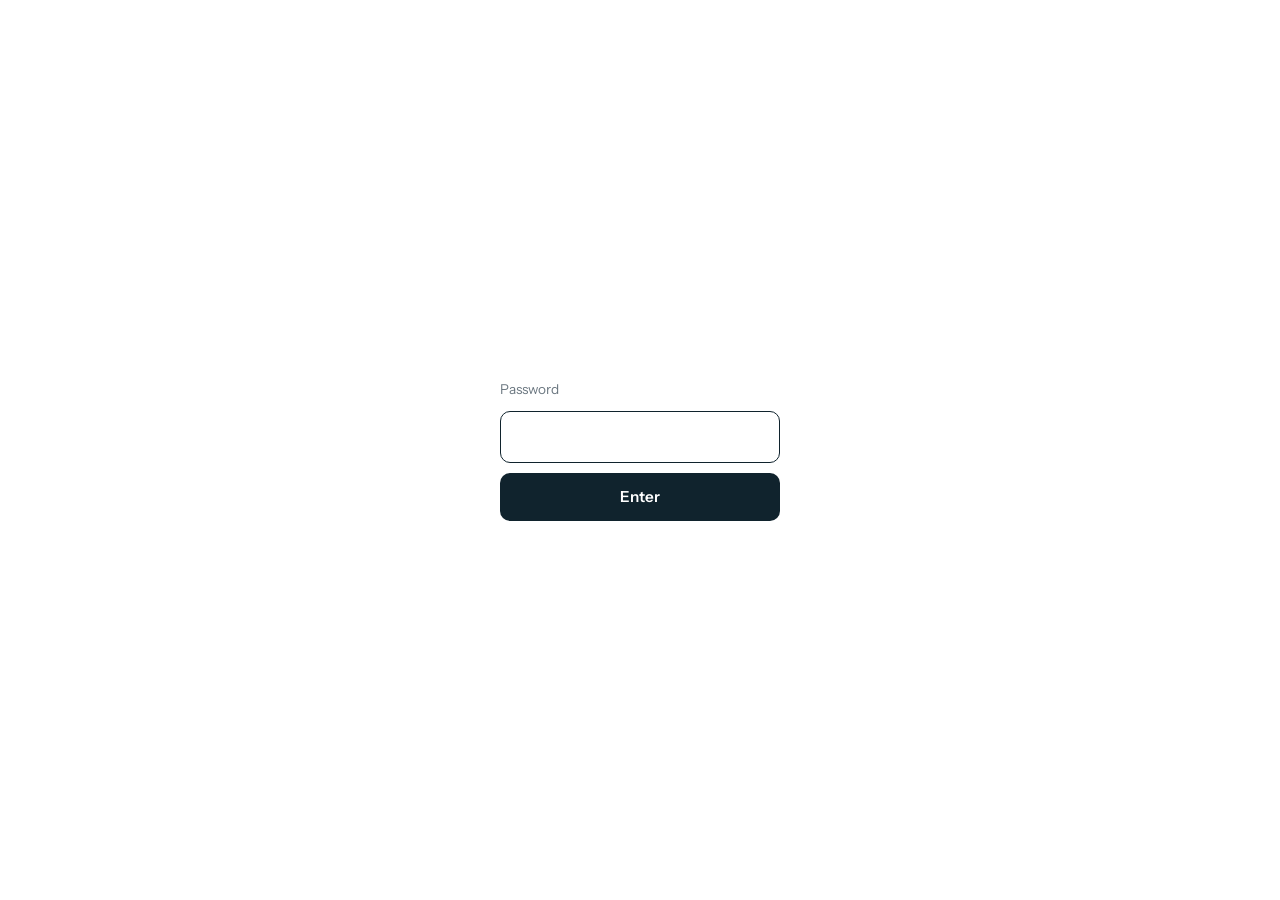
==== index.html @ 8c309ed8 "Fill in FAQs: RSVP deadline, hotel code, shuttle, kids, gifts Adds copyable Inselhotel booking code " ====
<!DOCTYPE html>
<html lang="en">
<head>
  <meta charset="UTF-8">
  <meta name="viewport" content="width=device-width, initial-scale=1.0, viewport-fit=cover">
  <title>Gwyneth &amp; Daniel</title>
  <meta name="description" content="Gwyneth &amp; Daniel are getting married in Carinthia, Austria. Find the venues, schedule, FAQs and RSVP here.">
  <meta name="theme-color" content="#10232d">
  <meta name="robots" content="noindex, nofollow">
  <script>
    document.documentElement.classList.add('js');
    // Password gate: stay locked unless this browser has entered the password (add ?lock to the URL to lock again)
    (function () {
      var root = document.documentElement;
      try {
        if (location.search.indexOf('lock') !== -1) localStorage.removeItem('gd-unlocked');
        if (localStorage.getItem('gd-unlocked') !== '1') root.classList.add('locked');
      } catch (e) {
        root.classList.add('locked');
      }
    })();
  </script>
  <link rel="preconnect" href="https://fonts.googleapis.com">
  <link rel="preconnect" href="https://fonts.gstatic.com" crossorigin>
  <link href="https://fonts.googleapis.com/css2?family=Fraunces:ital,opsz,wght@0,9..144,300..600;1,9..144,300..600&family=Instrument+Sans:wght@400..600&display=swap" rel="stylesheet">
  <link rel="stylesheet" href="style.css">
</head>
<body>
  <!-- ============ PASSWORD GATE ============ -->
  <div class="gate" data-gate>
    <form class="gate-form" data-gate-form>
      <label class="gate-label" for="gate-pw">Password</label>
      <input id="gate-pw" type="password" inputmode="numeric" autocomplete="current-password" required>
      <button class="gate-btn" type="submit">Enter</button>
      <p class="gate-error" data-gate-error hidden>Wrong password</p>
    </form>
  </div>

  <a class="skip-link" href="#info">Skip to content</a>
  <div class="scroll-progress" aria-hidden="true"><span></span></div>

  <!-- ============ NAVIGATION ============ -->
  <header class="nav" data-nav>
    <div class="nav-inner">
      <a class="nav-brand" href="#top" aria-label="Back to top">G<em>&amp;</em>D</a>
      <nav class="nav-links" id="nav-links" aria-label="Main">
        <a href="#info"><span class="nav-num">01</span>Information</a>
        <a href="#schedule"><span class="nav-num">02</span>Schedule</a>
        <a href="#rsvp"><span class="nav-num">03</span>RSVP</a>
        <a href="#faqs"><span class="nav-num">04</span>FAQs</a>
        <a href="#contact"><span class="nav-num">05</span>Contact</a>
      </nav>
      <a class="nav-cta" href="#rsvp">RSVP</a>
      <button class="nav-toggle" type="button" aria-expanded="false" aria-controls="nav-links" aria-label="Open menu">
        <span></span><span></span>
      </button>
    </div>
  </header>

  <!-- ============ HERO ============ -->
  <section class="hero" id="top">
    <div class="hero-media" aria-hidden="true">
      <img src="sternberg.jpg" alt="" width="2048" height="1366" fetchpriority="high">
    </div>
    <div class="hero-shade" aria-hidden="true"></div>

    <div class="hero-content">
      <p class="eyebrow hero-in" style="--d: 0.1s">We're getting married</p>
      <h1 class="hero-title">
        <span class="hero-name hero-in" style="--d: 0.25s">Gwyneth</span>
        <span class="hero-amp hero-in" style="--d: 0.45s">&amp;</span>
        <span class="hero-name hero-in" style="--d: 0.6s">Daniel</span>
      </h1>
      <p class="hero-date hero-in" style="--d: 0.75s"><time datetime="2027-09-18">18 September 2027</time></p>
      <p class="hero-place hero-in" style="--d: 0.85s">Sternberg &amp; Faaker See · Carinthia, Austria</p>

      <!-- Wedding date for the countdown (Austrian summer time, +02:00). Add the ceremony time when known, e.g. 2027-09-18T14:00:00+02:00 -->
      <div class="countdown hero-in" style="--d: 0.95s" data-countdown data-date="2027-09-18T00:00:00+02:00">
        <div class="countdown-unit"><span class="countdown-num" data-unit="days">–</span><span class="countdown-label">Days</span></div>
        <div class="countdown-unit"><span class="countdown-num" data-unit="hours">–</span><span class="countdown-label">Hours</span></div>
        <div class="countdown-unit"><span class="countdown-num" data-unit="minutes">–</span><span class="countdown-label">Minutes</span></div>
        <div class="countdown-unit"><span class="countdown-num" data-unit="seconds">–</span><span class="countdown-label">Seconds</span></div>
        <p class="countdown-note">Date announcement coming soon</p>
      </div>

      <div class="hero-actions hero-in" style="--d: 1.1s">
        <a class="btn btn-gold" href="#rsvp">RSVP now</a>
        <a class="btn btn-glass" href="#info">See the details</a>
      </div>
    </div>

    <a class="scroll-cue" href="#info" aria-label="Scroll to information">
      <span class="scroll-cue-line"></span>
    </a>
  </section>

  <main>
    <!-- ============ INFORMATION ============ -->
    <section class="section" id="info">
      <div class="container">
        <div class="section-head reveal">
          <p class="eyebrow"><span class="eyebrow-num">01</span>Information</p>
          <h2>Where it all <em>happens</em></h2>
          <p class="lead">Two of our favourite places in Carinthia: a church on a hilltop and a hotel on an island in the lake.</p>
        </div>

        <div class="venues">
          <article class="venue reveal" data-tilt>
            <div class="venue-media">
              <img src="sternberg.jpg" alt="The white church and parsonage of Sternberg on a wooded hilltop at sunset" width="2048" height="1366" loading="lazy">
              <span class="venue-tag">Venue 1</span>
            </div>
            <div class="venue-body">
              <h3>Pfarrhaus Sternberg</h3>
              <p>A white church above the valley, with views over the mountains.</p>
              <div class="venue-links">
                <a class="link-arrow" href="https://www.google.com/maps/search/?api=1&amp;query=Pfarrhaus+Sternberg+K%C3%A4rnten" target="_blank" rel="noopener">Open in Maps</a>
              </div>
            </div>
          </article>

          <article class="venue reveal" style="--d: 0.12s" data-tilt>
            <div class="venue-media">
              <img src="Inselhotel.jpg" alt="Aerial view of the Inselhotel on its green island in the turquoise Faaker See" width="1024" height="683" loading="lazy">
              <span class="venue-tag">Venue 2</span>
            </div>
            <div class="venue-body">
              <h3>Inselhotel Faaker See</h3>
              <p>A small island surrounded by the turquoise water of Faaker See.</p>
              <div class="venue-links">
                <a class="link-arrow" href="https://inselhotel.at" target="_blank" rel="noopener">Visit website</a>
                <a class="link-arrow" href="https://www.google.com/maps/search/?api=1&amp;query=Inselhotel+Faaker+See" target="_blank" rel="noopener">Open in Maps</a>
              </div>
            </div>
          </article>
        </div>
      </div>
    </section>

    <!-- ============ SCHEDULE ============ -->
    <section class="section section-dark" id="schedule">
      <div class="container">
        <div class="section-head reveal">
          <p class="eyebrow"><span class="eyebrow-num">02</span>Schedule</p>
          <h2>The day, <em>step by step</em></h2>
          <p class="lead">Exact times will be added here closer to the day.</p>
        </div>

        <ol class="timeline" data-timeline>
          <li class="timeline-item reveal">
            <span class="timeline-dot" aria-hidden="true"></span>
            <div class="timeline-card">
              <span class="timeline-time">Time TBA</span>
              <h3>Guests arrive</h3>
              <p>Find your seat and say hello.</p>
            </div>
          </li>
          <li class="timeline-item reveal">
            <span class="timeline-dot" aria-hidden="true"></span>
            <div class="timeline-card">
              <span class="timeline-time">Time TBA</span>
              <h3>Ceremony</h3>
              <p>The moment we say “yes”.</p>
            </div>
          </li>
          <li class="timeline-item reveal">
            <span class="timeline-dot" aria-hidden="true"></span>
            <div class="timeline-card">
              <span class="timeline-time">Time TBA</span>
              <h3>Drinks &amp; photos</h3>
              <p>Toasts, hugs and lots of pictures.</p>
            </div>
          </li>
          <li class="timeline-item reveal">
            <span class="timeline-dot" aria-hidden="true"></span>
            <div class="timeline-card">
              <span class="timeline-time">Time TBA</span>
              <h3>Dinner</h3>
              <p>Good food, good company, and a few speeches.</p>
            </div>
          </li>
          <li class="timeline-item reveal">
            <span class="timeline-dot" aria-hidden="true"></span>
            <div class="timeline-card">
              <span class="timeline-time">Time TBA</span>
              <h3>Party</h3>
              <p>Dancing until late.</p>
            </div>
          </li>
        </ol>
      </div>
    </section>

    <!-- ============ RSVP ============ -->
    <section class="section" id="rsvp">
      <div class="container container-narrow">
        <div class="section-head reveal">
          <p class="eyebrow"><span class="eyebrow-num">03</span>RSVP</p>
          <h2>Will you <em>join us?</em></h2>
          <p class="lead">Please let us know by <b>1 June 2027</b> if you can come. When you press send, your email app opens with your answer filled in.</p>
        </div>

        <div class="rsvp-card reveal">
          <form class="rsvp-form" data-rsvp novalidate>
            <div class="field">
              <label for="rsvp-name">Your name(s)</label>
              <input id="rsvp-name" name="name" type="text" autocomplete="name" placeholder="e.g. Anna &amp; Max Muster" required>
              <span class="field-error">Please tell us your name.</span>
            </div>

            <fieldset class="field">
              <legend>Can you come?</legend>
              <div class="choice">
                <label class="choice-option">
                  <input type="radio" name="attending" value="yes" required>
                  <span><b>Joyfully accept</b><small>Can't wait!</small></span>
                </label>
                <label class="choice-option">
                  <input type="radio" name="attending" value="no">
                  <span><b>Regretfully decline</b><small>We'll miss you</small></span>
                </label>
              </div>
              <span class="field-error">Please choose one.</span>
            </fieldset>

            <div class="rsvp-extra" data-rsvp-extra>
              <div class="rsvp-extra-inner">
                <div class="field">
                  <label for="rsvp-guests">Number of guests (including you)</label>
                  <div class="stepper">
                    <button type="button" class="stepper-btn" data-step="-1" aria-label="One fewer guest">−</button>
                    <input id="rsvp-guests" name="guests" type="number" min="1" max="10" value="1" inputmode="numeric">
                    <button type="button" class="stepper-btn" data-step="1" aria-label="One more guest">+</button>
                  </div>
                </div>
                <div class="field">
                  <label for="rsvp-diet">Dietary needs or allergies</label>
                  <input id="rsvp-diet" name="diet" type="text" placeholder="Vegetarian, gluten-free, none…">
                </div>
              </div>
            </div>

            <div class="field">
              <label for="rsvp-message">A note for us <span class="optional">(optional)</span></label>
              <textarea id="rsvp-message" name="message" rows="3" placeholder="Song requests, wishes, anything you like…"></textarea>
            </div>

            <button class="btn btn-gold btn-block" type="submit">Send RSVP</button>
          </form>

          <div class="rsvp-done" data-rsvp-done hidden>
            <div class="rsvp-done-icon" aria-hidden="true">♥</div>
            <h3 data-rsvp-done-title>Thank you!</h3>
            <p>Your email app should have opened with your answer. Remember to press <b>send</b> there too.</p>
            <button class="btn btn-ghost" type="button" data-rsvp-reset>Edit my answer</button>
          </div>
        </div>
      </div>
    </section>

    <!-- ============ FAQS ============ -->
    <section class="section section-tint" id="faqs">
      <div class="container container-narrow">
        <div class="section-head reveal">
          <p class="eyebrow"><span class="eyebrow-num">04</span>FAQs</p>
          <h2>Good <em>questions</em></h2>
          <p class="lead">If your question isn't answered here, just ask us.</p>
        </div>

        <div class="faq-list" data-faq>
          <div class="faq-item reveal">
            <button class="faq-q" type="button" aria-expanded="false">
              <span>When do I need to RSVP by?</span><span class="faq-icon" aria-hidden="true"></span>
            </button>
            <div class="faq-a"><div><p>Please let us know by <b>1 June 2027</b> using the <a href="#rsvp">RSVP form</a>. If your plans change later, just send us a message.</p></div></div>
          </div>
          <div class="faq-item reveal">
            <button class="faq-q" type="button" aria-expanded="false">
              <span>Where should I stay?</span><span class="faq-icon" aria-hidden="true"></span>
            </button>
            <div class="faq-a"><div>
              <p>We have reserved rooms for our guests at the <b>Inselhotel Faaker See</b>, where we'll celebrate after the ceremony. Book through the <a href="https://inselhotel.at" target="_blank" rel="noopener">hotel's website</a> and use this code:</p>
              <div class="faq-code">
                <code>GWENANDDANIEL</code>
                <button class="faq-code-btn" type="button" data-copy="GWENANDDANIEL" data-copy-label="Booking code copied ✓">Copy code</button>
              </div>
              <p>Rooms are limited, so we recommend booking early. There are also plenty of hotels and holiday apartments around Faaker See and Villach.</p>
            </div></div>
          </div>
          <div class="faq-item reveal">
            <button class="faq-q" type="button" aria-expanded="false">
              <span>How do I get there, and how do I get between the venues?</span><span class="faq-icon" aria-hidden="true"></span>
            </button>
            <div class="faq-a"><div><p>The nearest airport is Klagenfurt. Ljubljana, Salzburg and Venice are also a few hours' drive away, and Villach is the closest major train station. On the day, we'll provide a <b>shuttle between Sternberg and the Inselhotel</b>, so you won't need to drive. We'll share the shuttle times here closer to the date.</p></div></div>
          </div>
          <div class="faq-item reveal">
            <button class="faq-q" type="button" aria-expanded="false">
              <span>What should I wear?</span><span class="faq-icon" aria-hidden="true"></span>
            </button>
            <div class="faq-a"><div><p>Festive and elegant: a suit, a summer dress or a jumpsuit is perfect. Part of the day is outdoors on grass and by the lake, so choose shoes you can walk in comfortably, and bring a light jacket for the evening.</p></div></div>
          </div>
          <div class="faq-item reveal">
            <button class="faq-q" type="button" aria-expanded="false">
              <span>Are children welcome?</span><span class="faq-icon" aria-hidden="true"></span>
            </button>
            <div class="faq-a"><div><p>Always! Children are very welcome. Please include them in your guest count when you RSVP so we can plan seats and meals.</p></div></div>
          </div>
          <div class="faq-item reveal">
            <button class="faq-q" type="button" aria-expanded="false">
              <span>Can I bring a plus-one?</span><span class="faq-icon" aria-hidden="true"></span>
            </button>
            <div class="faq-a"><div><p>Your invitation lists everyone it includes. If you're not sure, just ask us. We're happy to help.</p></div></div>
          </div>
          <div class="faq-item reveal">
            <button class="faq-q" type="button" aria-expanded="false">
              <span>What about gifts?</span><span class="faq-icon" aria-hidden="true"></span>
            </button>
            <div class="faq-a"><div><p>No gifts, please. Having you there to celebrate with us is the best gift we could ask for.</p></div></div>
          </div>
          <div class="faq-item reveal">
            <button class="faq-q" type="button" aria-expanded="false">
              <span>What will the weather be like?</span><span class="faq-icon" aria-hidden="true"></span>
            </button>
            <div class="faq-a"><div><p>Mid-September in Carinthia is usually lovely: warm, sunny days, often around 20–25 °C, with cooler evenings. A light layer for after sunset is a good idea.</p></div></div>
          </div>
        </div>
      </div>
    </section>

    <!-- ============ CONTACT ============ -->
    <section class="section" id="contact">
      <div class="container container-narrow">
        <div class="contact-card reveal">
          <p class="eyebrow"><span class="eyebrow-num">05</span>Contact</p>
          <h2>Questions? <em>Say hello.</em></h2>
          <p class="lead">If you need help or have a special request, write to us any time.</p>
          <div class="contact-actions">
            <a class="btn btn-gold" href="mailto:schoellenberger@me.com">Email us</a>
            <button class="btn btn-glass" type="button" data-copy="schoellenberger@me.com" data-copy-label="Email address copied ✓">Copy email address</button>
          </div>
        </div>
      </div>
    </section>
  </main>

  <footer class="footer">
    <p class="footer-brand">G<em>&amp;</em>D</p>
    <p>Made with love · <a href="#top">Back to top ↑</a></p>
  </footer>

  <div class="toast" role="status" aria-live="polite" data-toast></div>
  <canvas class="confetti" aria-hidden="true" data-confetti></canvas>

  <script src="script.js"></script>
</body>
</html>
---- style.css ----
/* =========================================================
   Gwyneth & Daniel — wedding site
   Colours taken from the two venue photos:
   sunset gold (Sternberg) + lake turquoise (Faaker See)
   ========================================================= */

:root {
  --font-display: "Fraunces", "Times New Roman", serif;
  --font-sans: "Instrument Sans", "Helvetica Neue", Arial, sans-serif;

  --ink: #10232d;
  --ink-soft: #4a5f6a;
  --cream: #f8f3ec;
  --paper: #fffdf9;
  --sand: #efe5d6;
  --gold: #e09a4f;
  --gold-deep: #b8702a;
  --lake: #1b8088;
  --lake-deep: #0d4c56;
  --line: rgba(16, 35, 45, 0.12);

  --radius-lg: 28px;
  --radius-md: 18px;
  --shadow-soft: 0 1px 2px rgba(16, 35, 45, 0.06), 0 12px 40px -12px rgba(16, 35, 45, 0.18);
  --shadow-lift: 0 2px 4px rgba(16, 35, 45, 0.06), 0 30px 60px -20px rgba(16, 35, 45, 0.35);

  --gutter: clamp(16px, 5vw, 40px);
  --nav-h: 68px;
  --ease-out: cubic-bezier(0.22, 1, 0.36, 1);
}

*,
*::before,
*::after {
  box-sizing: border-box;
}

html {
  scroll-behavior: smooth;
  scroll-padding-top: var(--nav-h);
  -webkit-text-size-adjust: 100%;
}

body {
  margin: 0;
  font-family: var(--font-sans);
  font-size: 1.0625rem;
  line-height: 1.6;
  color: var(--ink);
  background: var(--cream);
  -webkit-font-smoothing: antialiased;
  overflow-x: hidden;
}

img {
  max-width: 100%;
  display: block;
}

a {
  color: inherit;
}

h1, h2, h3 {
  font-family: var(--font-display);
  font-weight: 400;
  line-height: 1.1;
  margin: 0;
  font-variation-settings: "opsz" 144;
}

h2 em,
h3 em {
  font-style: italic;
  color: var(--gold-deep);
}

p {
  margin: 0;
}

:focus-visible {
  outline: 2px solid var(--gold);
  outline-offset: 3px;
  border-radius: 6px;
}

.skip-link {
  position: absolute;
  left: 16px;
  top: -60px;
  z-index: 100;
  padding: 10px 16px;
  background: var(--ink);
  color: #fff;
  border-radius: 999px;
  text-decoration: none;
}
.skip-link:focus {
  top: 12px;
}

/* ---------- Scroll progress ---------- */
.scroll-progress {
  position: fixed;
  inset: 0 0 auto 0;
  height: 3px;
  z-index: 60;
  pointer-events: none;
}
.scroll-progress span {
  display: block;
  height: 100%;
  background: linear-gradient(90deg, var(--gold), var(--lake));
  transform-origin: left;
  transform: scaleX(var(--progress, 0));
}

/* ---------- Buttons ---------- */
.btn {
  display: inline-flex;
  align-items: center;
  justify-content: center;
  gap: 8px;
  min-height: 48px;
  padding: 12px 26px;
  border-radius: 999px;
  border: 1px solid transparent;
  font: 600 0.98rem/1 var(--font-sans);
  letter-spacing: 0.01em;
  text-decoration: none;
  cursor: pointer;
  transition: transform 0.3s var(--ease-out), box-shadow 0.3s var(--ease-out), background 0.3s, color 0.3s, border-color 0.3s;
  -webkit-tap-highlight-color: transparent;
}
.btn:active {
  transform: scale(0.97);
}

.btn-gold {
  background: linear-gradient(135deg, #f0b066, var(--gold) 45%, var(--gold-deep));
  color: #1d1208;
  box-shadow: 0 10px 30px -10px rgba(224, 154, 79, 0.8);
}

.btn-glass {
  background: rgba(255, 255, 255, 0.12);
  color: #fff;
  border-color: rgba(255, 255, 255, 0.35);
  backdrop-filter: blur(10px);
  -webkit-backdrop-filter: blur(10px);
}

.btn-ghost {
  background: transparent;
  color: var(--ink);
  border-color: var(--line);
}

.btn-block {
  width: 100%;
}

@media (hover: hover) {
  .btn-gold:hover {
    transform: translateY(-2px);
    box-shadow: 0 16px 36px -10px rgba(224, 154, 79, 0.9);
  }
  .btn-glass:hover {
    background: rgba(255, 255, 255, 0.22);
    transform: translateY(-2px);
  }
  .btn-ghost:hover {
    border-color: var(--ink);
  }
}

/* ---------- Navigation ---------- */
.nav {
  position: fixed;
  inset: 0 0 auto 0;
  z-index: 50;
  transition: background 0.4s, box-shadow 0.4s, backdrop-filter 0.4s;
}

.nav-inner {
  max-width: 1180px;
  height: var(--nav-h);
  margin: 0 auto;
  padding: 0 var(--gutter);
  display: flex;
  align-items: center;
  gap: 24px;
}

.nav-brand {
  font-family: var(--font-display);
  font-size: 1.6rem;
  color: #fff;
  text-decoration: none;
  letter-spacing: 0.02em;
  margin-right: auto;
  transition: color 0.4s;
}
.nav-brand em {
  color: var(--gold);
  font-style: italic;
  padding: 0 2px;
}

.nav-links {
  display: flex;
  gap: 4px;
}

.nav-links a {
  position: relative;
  padding: 8px 14px;
  border-radius: 999px;
  font-size: 0.95rem;
  font-weight: 500;
  color: rgba(255, 255, 255, 0.85);
  text-decoration: none;
  transition: color 0.3s, background 0.3s;
}
.nav-links a::after {
  content: "";
  position: absolute;
  left: 14px;
  right: 14px;
  bottom: 4px;
  height: 1.5px;
  background: var(--gold);
  transform: scaleX(0);
  transform-origin: left;
  transition: transform 0.4s var(--ease-out);
}
.nav-links a.is-current::after {
  transform: scaleX(1);
}
.nav-num {
  display: none;
}

.nav-cta {
  padding: 9px 20px;
  border-radius: 999px;
  background: var(--gold);
  color: #1d1208;
  font-weight: 600;
  font-size: 0.92rem;
  text-decoration: none;
  transition: transform 0.3s var(--ease-out), box-shadow 0.3s;
}

@media (hover: hover) {
  .nav-links a:hover {
    color: #fff;
    background: rgba(255, 255, 255, 0.1);
  }
  .nav-cta:hover {
    transform: translateY(-1px);
    box-shadow: 0 8px 20px -8px rgba(224, 154, 79, 0.9);
  }
}

/* Solid nav once the visitor scrolls past the hero */
.nav.is-scrolled {
  background: rgba(248, 243, 236, 0.82);
  backdrop-filter: blur(16px) saturate(1.4);
  -webkit-backdrop-filter: blur(16px) saturate(1.4);
  box-shadow: 0 1px 0 var(--line);
}
.nav.is-scrolled .nav-brand {
  color: var(--ink);
}
.nav.is-scrolled .nav-links a {
  color: var(--ink-soft);
}
@media (hover: hover) {
  .nav.is-scrolled .nav-links a:hover {
    color: var(--ink);
    background: rgba(16, 35, 45, 0.06);
  }
}
.nav.is-scrolled .nav-links a.is-current {
  color: var(--ink);
}

.nav-toggle {
  display: none;
  position: relative;
  width: 46px;
  height: 46px;
  border: 1px solid rgba(255, 255, 255, 0.3);
  border-radius: 50%;
  background: rgba(255, 255, 255, 0.1);
  backdrop-filter: blur(10px);
  -webkit-backdrop-filter: blur(10px);
  cursor: pointer;
  z-index: 2;
  -webkit-tap-highlight-color: transparent;
}
.nav-toggle span {
  position: absolute;
  left: 13px;
  right: 13px;
  height: 1.5px;
  background: #fff;
  border-radius: 2px;
  transition: transform 0.4s var(--ease-out), top 0.4s var(--ease-out), background 0.3s;
}
.nav-toggle span:nth-child(1) { top: 18px; }
.nav-toggle span:nth-child(2) { top: 26px; }

.nav.is-scrolled .nav-toggle {
  border-color: var(--line);
  background: rgba(255, 255, 255, 0.6);
}
.nav.is-scrolled .nav-toggle span {
  background: var(--ink);
}

/* Tablet & phone: full-screen menu */
@media (max-width: 860px) {
  .nav-toggle {
    display: block;
  }

  .nav-cta {
    padding: 9px 18px;
  }

  .nav-links {
    position: fixed;
    inset: 0;
    flex-direction: column;
    justify-content: center;
    gap: 0;
    padding: calc(var(--nav-h) + 20px) var(--gutter) 40px;
    background:
      radial-gradient(circle at 85% 10%, rgba(224, 154, 79, 0.35), transparent 50%),
      radial-gradient(circle at 10% 90%, rgba(27, 128, 136, 0.45), transparent 55%),
      var(--ink);
    opacity: 0;
    visibility: hidden;
    transition: opacity 0.4s var(--ease-out), visibility 0.4s;
  }

  .nav-links a,
  .nav.is-scrolled .nav-links a {
    display: flex;
    align-items: baseline;
    gap: 16px;
    padding: 14px 4px;
    border-radius: 0;
    border-bottom: 1px solid rgba(255, 255, 255, 0.1);
    font-family: var(--font-display);
    font-size: clamp(2rem, 8vw, 3rem);
    font-weight: 300;
    color: #fff;
    background: none;
    opacity: 0;
    transform: translateY(20px);
    transition: opacity 0.5s var(--ease-out), transform 0.5s var(--ease-out), color 0.3s;
  }
  .nav-links a::after {
    display: none;
  }
  .nav-links a.is-current {
    color: var(--gold);
  }
  .nav-num {
    display: inline;
    font-family: var(--font-sans);
    font-size: 0.8rem;
    font-weight: 500;
    color: var(--gold);
    letter-spacing: 0.1em;
  }

  /* backdrop-filter would trap the fixed menu inside the bar, so drop it while open */
  .nav.is-open {
    background: transparent;
    box-shadow: none;
    backdrop-filter: none;
    -webkit-backdrop-filter: none;
    transition: none;
  }

  .nav.is-open .nav-links {
    opacity: 1;
    visibility: visible;
  }
  .nav.is-open .nav-links a {
    opacity: 1;
    transform: none;
  }
  .nav.is-open .nav-links a:nth-child(1) { transition-delay: 0.08s; }
  .nav.is-open .nav-links a:nth-child(2) { transition-delay: 0.13s; }
  .nav.is-open .nav-links a:nth-child(3) { transition-delay: 0.18s; }
  .nav.is-open .nav-links a:nth-child(4) { transition-delay: 0.23s; }
  .nav.is-open .nav-links a:nth-child(5) { transition-delay: 0.28s; }

  .nav.is-open .nav-brand {
    color: #fff;
    position: relative;
    z-index: 2;
  }
  .nav.is-open .nav-cta {
    opacity: 0;
    pointer-events: none;
  }
  .nav.is-open .nav-toggle {
    border-color: rgba(255, 255, 255, 0.3);
    background: rgba(255, 255, 255, 0.1);
  }
  .nav.is-open .nav-toggle span {
    background: #fff;
  }
  .nav.is-open .nav-toggle span:nth-child(1) {
    top: 22px;
    transform: rotate(45deg);
  }
  .nav.is-open .nav-toggle span:nth-child(2) {
    top: 22px;
    transform: rotate(-45deg);
  }
}

body.menu-open {
  overflow: hidden;
}

/* ---------- Hero ---------- */
.hero {
  position: relative;
  min-height: 100vh;
  min-height: 100svh;
  display: grid;
  place-items: center;
  padding: calc(var(--nav-h) + 24px) var(--gutter) 110px;
  color: #fff;
  text-align: center;
  overflow: hidden;
  isolation: isolate;
  background: var(--ink);
}

.hero-media {
  position: absolute;
  inset: -6% -3%;
  z-index: -2;
  transform: translate3d(var(--px, 0), var(--py, 0), 0);
  transition: transform 0.8s var(--ease-out);
}
.hero-media img {
  width: 100%;
  height: 100%;
  object-fit: cover;
  object-position: 62% 40%;
  animation: hero-zoom 24s ease-out both;
}

.hero-shade {
  position: absolute;
  inset: 0;
  z-index: -1;
  background:
    radial-gradient(ellipse at 50% 45%, rgba(16, 35, 45, 0.15), rgba(16, 35, 45, 0.55) 70%),
    linear-gradient(180deg, rgba(16, 35, 45, 0.55) 0%, rgba(16, 35, 45, 0.1) 35%, rgba(16, 35, 45, 0.35) 70%, var(--cream) 100%);
}

.hero-content {
  max-width: 900px;
  display: flex;
  flex-direction: column;
  align-items: center;
}

.eyebrow {
  display: inline-flex;
  align-items: center;
  gap: 10px;
  font-size: 0.78rem;
  font-weight: 600;
  letter-spacing: 0.22em;
  text-transform: uppercase;
  color: var(--gold-deep);
}
.hero .eyebrow {
  color: #ffd9ad;
}
.hero .eyebrow::before,
.hero .eyebrow::after {
  content: "";
  width: 28px;
  height: 1px;
  background: currentColor;
  opacity: 0.6;
}
.eyebrow-num {
  font-family: var(--font-display);
  font-style: italic;
  font-size: 1rem;
  letter-spacing: 0;
  color: var(--lake);
}

.hero-title {
  margin: 18px 0 14px;
  display: flex;
  flex-wrap: wrap;
  align-items: baseline;
  justify-content: center;
  column-gap: 0.25em;
  font-size: clamp(3.4rem, 13vw, 8.5rem);
  font-weight: 300;
  line-height: 0.95;
  letter-spacing: -0.02em;
  text-shadow: 0 8px 40px rgba(0, 0, 0, 0.35);
}
.hero-amp {
  font-style: italic;
  color: var(--gold);
  font-size: 0.8em;
}

.hero-date {
  margin-bottom: 6px;
  font-family: var(--font-display);
  font-style: italic;
  font-size: clamp(1.3rem, 3.6vw, 1.8rem);
  color: #ffd9ad;
}

.hero-place {
  font-size: clamp(0.95rem, 2.4vw, 1.15rem);
  color: rgba(255, 255, 255, 0.9);
  letter-spacing: 0.02em;
}

/* Countdown */
.countdown {
  margin: 36px 0 34px;
  display: grid;
  grid-template-columns: repeat(4, minmax(0, 1fr));
  gap: 10px;
  width: min(100%, 460px);
}
.countdown-unit {
  padding: 14px 6px 12px;
  border-radius: var(--radius-md);
  background: rgba(255, 255, 255, 0.1);
  border: 1px solid rgba(255, 255, 255, 0.22);
  backdrop-filter: blur(12px);
  -webkit-backdrop-filter: blur(12px);
}
.countdown-num {
  display: block;
  font-family: var(--font-display);
  font-size: clamp(1.7rem, 6vw, 2.4rem);
  font-weight: 400;
  line-height: 1;
  font-variant-numeric: tabular-nums;
}
.countdown-label {
  display: block;
  margin-top: 6px;
  font-size: 0.68rem;
  letter-spacing: 0.16em;
  text-transform: uppercase;
  color: rgba(255, 255, 255, 0.75);
}
.countdown-note {
  grid-column: 1 / -1;
  font-size: 0.85rem;
  color: rgba(255, 255, 255, 0.8);
  font-style: italic;
  font-family: var(--font-display);
}
.countdown.is-live .countdown-note {
  display: none;
}

.hero-actions {
  display: flex;
  flex-wrap: wrap;
  justify-content: center;
  gap: 12px;
}

/* Hero entrance animation */
.hero-in {
  animation: rise 1.1s var(--ease-out) both;
  animation-delay: var(--d, 0s);
}

.scroll-cue {
  position: absolute;
  left: 50%;
  bottom: 28px;
  width: 26px;
  height: 42px;
  margin-left: -13px;
  border: 1.5px solid rgba(16, 35, 45, 0.35);
  border-radius: 999px;
}
.scroll-cue-line {
  position: absolute;
  left: 50%;
  top: 8px;
  width: 3px;
  height: 8px;
  margin-left: -1.5px;
  border-radius: 2px;
  background: var(--ink);
  animation: scroll-dot 2s ease-in-out infinite;
}

/* ---------- Sections ---------- */
.section {
  position: relative;
  padding: clamp(80px, 12vw, 140px) 0;
}

.container {
  max-width: 1180px;
  margin: 0 auto;
  padding: 0 var(--gutter);
}
.container-narrow {
  max-width: 820px;
}

.section-head {
  max-width: 640px;
  margin-bottom: clamp(40px, 6vw, 64px);
}
.section-head h2 {
  margin: 14px 0 16px;
  font-size: clamp(2.4rem, 6.5vw, 4.2rem);
  font-weight: 300;
  letter-spacing: -0.02em;
}
.lead {
  font-size: clamp(1.02rem, 2vw, 1.15rem);
  color: var(--ink-soft);
}

/* ---------- Venues ---------- */
.venues {
  display: grid;
  grid-template-columns: 1fr;
  gap: clamp(20px, 3vw, 32px);
}
@media (min-width: 720px) {
  .venues {
    grid-template-columns: 1fr 1fr;
  }
}

.venue {
  --rx: 0deg;
  --ry: 0deg;
  position: relative;
  border-radius: var(--radius-lg);
  background: var(--paper);
  box-shadow: var(--shadow-soft);
  overflow: hidden;
  transform: perspective(1000px) rotateX(var(--rx)) rotateY(var(--ry));
  transition: box-shadow 0.5s var(--ease-out), transform 0.5s var(--ease-out);
}
.venue.is-tilting {
  transition: box-shadow 0.5s var(--ease-out), transform 0.1s linear;
}

.venue-media {
  position: relative;
  aspect-ratio: 4 / 3;
  overflow: hidden;
}
.venue-media img {
  width: 100%;
  height: 100%;
  object-fit: cover;
  transition: transform 1.2s var(--ease-out);
}
.venue-tag {
  position: absolute;
  top: 16px;
  left: 16px;
  padding: 6px 12px;
  border-radius: 999px;
  background: rgba(255, 253, 249, 0.85);
  backdrop-filter: blur(8px);
  -webkit-backdrop-filter: blur(8px);
  font-size: 0.72rem;
  font-weight: 600;
  letter-spacing: 0.14em;
  text-transform: uppercase;
}

.venue-body {
  padding: clamp(22px, 3vw, 30px);
}
.venue-body h3 {
  font-size: clamp(1.6rem, 3vw, 2rem);
  margin-bottom: 8px;
}
.venue-body p {
  color: var(--ink-soft);
}
.venue-links {
  display: flex;
  flex-wrap: wrap;
  gap: 8px 22px;
  margin-top: 18px;
}

.link-arrow {
  display: inline-flex;
  align-items: center;
  gap: 6px;
  min-height: 44px;
  font-weight: 600;
  font-size: 0.95rem;
  text-decoration: none;
  color: var(--lake-deep);
  background: linear-gradient(currentColor, currentColor) no-repeat 0 calc(100% - 10px) / 0 1.5px;
  transition: background-size 0.4s var(--ease-out);
}
.link-arrow::after {
  content: "→";
  transition: transform 0.4s var(--ease-out);
}

@media (hover: hover) {
  .venue:hover {
    box-shadow: var(--shadow-lift);
  }
  .venue:hover .venue-media img {
    transform: scale(1.06);
  }
  .link-arrow:hover {
    background-size: calc(100% - 22px) 1.5px;
  }
  .link-arrow:hover::after {
    transform: translateX(4px);
  }
}

/* ---------- Schedule (dark) ---------- */
.section-dark {
  background:
    radial-gradient(circle at 90% 0%, rgba(224, 154, 79, 0.22), transparent 45%),
    radial-gradient(circle at 0% 100%, rgba(27, 128, 136, 0.35), transparent 50%),
    var(--ink);
  color: #fff;
}
.section-dark .eyebrow {
  color: #ffd9ad;
}
.section-dark .eyebrow-num {
  color: #7fd1d3;
}
.section-dark h2 em {
  color: var(--gold);
}
.section-dark .lead {
  color: rgba(255, 255, 255, 0.72);
}

.timeline {
  --progress: 0;
  --track-x: 11px;
  position: relative;
  list-style: none;
  margin: 0;
  padding: 0;
  display: grid;
  gap: 18px;
}
/* Track + fill line */
.timeline::before,
.timeline::after {
  content: "";
  position: absolute;
  top: 6px;
  bottom: 6px;
  left: var(--track-x);
  width: 2px;
  margin-left: -1px;
  border-radius: 2px;
}
.timeline::before {
  background: rgba(255, 255, 255, 0.14);
}
.timeline::after {
  background: linear-gradient(180deg, var(--gold), #7fd1d3);
  transform-origin: top;
  transform: scaleY(var(--progress));
}

.timeline-item {
  position: relative;
  padding-left: 44px;
}
.timeline-dot {
  position: absolute;
  left: var(--track-x);
  top: 26px;
  width: 14px;
  height: 14px;
  margin-left: -7px;
  border-radius: 50%;
  background: var(--ink);
  border: 2px solid rgba(255, 255, 255, 0.35);
  z-index: 1;
  transition: background 0.4s, border-color 0.4s, box-shadow 0.4s;
}
.timeline-item.is-passed .timeline-dot {
  background: var(--gold);
  border-color: var(--gold);
  box-shadow: 0 0 0 6px rgba(224, 154, 79, 0.2);
}

.timeline-card {
  padding: 20px 22px;
  border-radius: var(--radius-md);
  background: rgba(255, 255, 255, 0.05);
  border: 1px solid rgba(255, 255, 255, 0.1);
  transition: background 0.4s, border-color 0.4s, transform 0.4s var(--ease-out);
}
.timeline-time {
  display: inline-block;
  font-size: 0.75rem;
  font-weight: 600;
  letter-spacing: 0.16em;
  text-transform: uppercase;
  color: var(--gold);
}
.timeline-card h3 {
  margin: 6px 0 4px;
  font-size: clamp(1.4rem, 3vw, 1.75rem);
}
.timeline-card p {
  color: rgba(255, 255, 255, 0.7);
}
@media (hover: hover) {
  .timeline-card:hover {
    background: rgba(255, 255, 255, 0.09);
    border-color: rgba(224, 154, 79, 0.4);
    transform: translateX(4px);
  }
}

/* Laptop: alternate left/right around a centred line */
@media (min-width: 900px) {
  .timeline {
    --track-x: 50%;
    gap: 8px;
  }
  .timeline-item {
    width: 50%;
    padding: 0 48px 0 0;
  }
  .timeline-item:nth-child(even) {
    margin-left: 50%;
    padding: 0 0 0 48px;
  }
  .timeline-item .timeline-dot {
    left: 100%;
  }
  .timeline-item:nth-child(even) .timeline-dot {
    left: 0;
  }
  .timeline-item:nth-child(odd) .timeline-card {
    text-align: right;
  }
  @media (hover: hover) {
    .timeline-item:nth-child(odd) .timeline-card:hover {
      transform: translateX(-4px);
    }
  }
}

/* ---------- RSVP ---------- */
.rsvp-card {
  position: relative;
  padding: clamp(24px, 5vw, 48px);
  border-radius: var(--radius-lg);
  background: var(--paper);
  box-shadow: var(--shadow-soft);
  overflow: hidden;
}
.rsvp-card::before {
  content: "";
  position: absolute;
  inset: 0 0 auto 0;
  height: 4px;
  background: linear-gradient(90deg, var(--gold), var(--lake));
}

.rsvp-form {
  display: grid;
  gap: 22px;
}

.field {
  display: grid;
  gap: 8px;
  margin: 0;
  padding: 0;
  border: 0;
  min-width: 0;
}
.field label,
.field legend {
  padding: 0;
  font-size: 0.92rem;
  font-weight: 600;
}
.field legend {
  margin-bottom: 8px;
}
.optional {
  font-weight: 400;
  color: var(--ink-soft);
}

.field input[type="text"],
.field input[type="number"],
.field textarea {
  width: 100%;
  min-height: 52px;
  padding: 14px 16px;
  font: inherit;
  font-size: 16px; /* prevents iOS zoom */
  color: var(--ink);
  background: var(--cream);
  border: 1.5px solid transparent;
  border-radius: 14px;
  transition: border-color 0.3s, background 0.3s, box-shadow 0.3s;
  -webkit-appearance: none;
  appearance: none;
}
.field textarea {
  resize: vertical;
  min-height: 100px;
}
.field input::placeholder,
.field textarea::placeholder {
  color: rgba(74, 95, 106, 0.6);
}
.field input:focus,
.field textarea:focus {
  outline: none;
  background: #fff;
  border-color: var(--lake);
  box-shadow: 0 0 0 4px rgba(27, 128, 136, 0.12);
}

.field-error {
  display: none;
  font-size: 0.85rem;
  color: #b4412f;
}
.field.has-error .field-error {
  display: block;
}
.field.has-error input[type="text"] {
  border-color: #d06a54;
}

.choice {
  display: grid;
  grid-template-columns: 1fr;
  gap: 10px;
}
@media (min-width: 560px) {
  .choice {
    grid-template-columns: 1fr 1fr;
  }
}
.choice-option {
  position: relative;
  cursor: pointer;
}
.choice-option input {
  position: absolute;
  opacity: 0;
  pointer-events: none;
}
.choice-option span {
  display: grid;
  gap: 2px;
  padding: 16px 18px 16px 52px;
  border-radius: 14px;
  border: 1.5px solid var(--line);
  background: var(--paper);
  transition: border-color 0.3s, background 0.3s, transform 0.2s var(--ease-out);
  position: relative;
}
.choice-option span::before {
  content: "";
  position: absolute;
  left: 18px;
  top: 50%;
  width: 20px;
  height: 20px;
  margin-top: -10px;
  border-radius: 50%;
  border: 1.5px solid rgba(16, 35, 45, 0.3);
  transition: border 0.3s, background 0.3s, box-shadow 0.3s;
}
.choice-option b {
  font-weight: 600;
}
.choice-option small {
  font-size: 0.85rem;
  color: var(--ink-soft);
}
.choice-option input:checked + span {
  border-color: var(--lake);
  background: rgba(27, 128, 136, 0.06);
}
.choice-option input:checked + span::before {
  border: 6px solid var(--lake);
  background: #fff;
}
.choice-option input:focus-visible + span {
  box-shadow: 0 0 0 4px rgba(27, 128, 136, 0.18);
}
.choice-option:active span {
  transform: scale(0.98);
}

/* Guests & diet only appear when accepting */
.rsvp-extra {
  display: grid;
  grid-template-rows: 0fr;
  transition: grid-template-rows 0.5s var(--ease-out), margin 0.5s var(--ease-out);
  margin-bottom: -22px; /* cancels the form gap while collapsed */
}
.rsvp-extra-inner {
  overflow: hidden;
  display: grid;
  gap: 22px;
  min-height: 0;
}
.rsvp-extra.is-open {
  grid-template-rows: 1fr;
  margin-bottom: 0;
}

.stepper {
  display: inline-grid;
  grid-template-columns: 52px 72px 52px;
  align-items: center;
  border-radius: 14px;
  background: var(--cream);
  width: max-content;
}
.stepper input[type="number"] {
  text-align: center;
  font-weight: 600;
  padding: 14px 0;
  border-radius: 0;
  background: transparent;
  -moz-appearance: textfield;
  appearance: textfield;
}
.stepper input::-webkit-inner-spin-button,
.stepper input::-webkit-outer-spin-button {
  -webkit-appearance: none;
  margin: 0;
}
.stepper-btn {
  height: 52px;
  border: 0;
  background: transparent;
  font-size: 1.4rem;
  color: var(--lake-deep);
  cursor: pointer;
  border-radius: 14px;
  transition: background 0.2s;
}
.stepper-btn:active {
  background: rgba(27, 128, 136, 0.12);
}
@media (hover: hover) {
  .stepper-btn:hover {
    background: rgba(27, 128, 136, 0.08);
  }
}

.rsvp-done {
  text-align: center;
  padding: 20px 0;
  animation: rise 0.8s var(--ease-out) both;
}
.rsvp-done-icon {
  display: grid;
  place-items: center;
  width: 72px;
  height: 72px;
  margin: 0 auto 18px;
  border-radius: 50%;
  font-size: 2rem;
  color: #fff;
  background: linear-gradient(135deg, var(--gold), var(--lake));
  animation: pop 0.7s var(--ease-out) 0.15s both;
}
.rsvp-done h3 {
  font-size: clamp(2rem, 5vw, 2.6rem);
  margin-bottom: 10px;
}
.rsvp-done p {
  color: var(--ink-soft);
  max-width: 420px;
  margin: 0 auto 24px;
}

/* ---------- FAQ ---------- */
.section-tint {
  background: var(--sand);
}

.faq-list {
  display: grid;
  gap: 12px;
}
.faq-item {
  border-radius: var(--radius-md);
  background: var(--paper);
  box-shadow: 0 1px 2px rgba(16, 35, 45, 0.05);
  transition: box-shadow 0.4s;
}
.faq-item.is-open {
  box-shadow: var(--shadow-soft);
}
.faq-q {
  width: 100%;
  display: flex;
  align-items: center;
  justify-content: space-between;
  gap: 16px;
  min-height: 64px;
  padding: 18px 22px;
  border: 0;
  background: none;
  font: 500 clamp(1.05rem, 2.2vw, 1.2rem) / 1.3 var(--font-display);
  color: var(--ink);
  text-align: left;
  cursor: pointer;
  border-radius: var(--radius-md);
  -webkit-tap-highlight-color: transparent;
}
.faq-icon {
  position: relative;
  flex: none;
  width: 32px;
  height: 32px;
  border-radius: 50%;
  background: var(--cream);
  transition: background 0.3s, transform 0.5s var(--ease-out);
}
.faq-icon::before,
.faq-icon::after {
  content: "";
  position: absolute;
  left: 50%;
  top: 50%;
  width: 12px;
  height: 1.5px;
  margin: -0.75px 0 0 -6px;
  background: var(--ink);
  transition: transform 0.5s var(--ease-out), background 0.3s;
}
.faq-icon::after {
  transform: rotate(90deg);
}
.faq-item.is-open .faq-icon {
  background: var(--gold);
  transform: rotate(180deg);
}
.faq-item.is-open .faq-icon::after {
  transform: rotate(0deg);
}

.faq-a {
  display: grid;
  grid-template-rows: 0fr;
  transition: grid-template-rows 0.5s var(--ease-out);
}
.faq-a > div {
  overflow: hidden;
}
.faq-a p {
  padding: 0 22px 22px;
  color: var(--ink-soft);
}
.faq-item.is-open .faq-a {
  grid-template-rows: 1fr;
}

/* ---------- Contact ---------- */
.contact-card {
  position: relative;
  padding: clamp(36px, 7vw, 72px) clamp(24px, 6vw, 64px);
  border-radius: var(--radius-lg);
  text-align: center;
  color: #fff;
  overflow: hidden;
  isolation: isolate;
  background: var(--lake-deep);
}
.contact-card::before {
  content: "";
  position: absolute;
  inset: 0;
  z-index: -1;
  background:
    linear-gradient(160deg, rgba(13, 76, 86, 0.82), rgba(16, 35, 45, 0.9)),
    url("Inselhotel.jpg") center / cover;
}
.contact-card .eyebrow {
  color: #ffd9ad;
}
.contact-card .eyebrow-num {
  color: #7fd1d3;
}
.contact-card h2 {
  margin: 14px 0 14px;
  font-size: clamp(2.2rem, 6vw, 3.6rem);
  font-weight: 300;
}
.contact-card h2 em {
  color: var(--gold);
}
.contact-card .lead {
  color: rgba(255, 255, 255, 0.8);
  max-width: 460px;
  margin: 0 auto;
}
.contact-actions {
  display: flex;
  flex-wrap: wrap;
  justify-content: center;
  gap: 12px;
  margin-top: 30px;
}

/* ---------- Footer ---------- */
.footer {
  padding: 40px var(--gutter) calc(40px + env(safe-area-inset-bottom));
  text-align: center;
  color: var(--ink-soft);
  font-size: 0.92rem;
}
.footer-brand {
  font-family: var(--font-display);
  font-size: 2.2rem;
  color: var(--ink);
  margin-bottom: 6px;
}
.footer-brand em {
  color: var(--gold-deep);
}
.footer a {
  color: var(--lake-deep);
  text-decoration: none;
  font-weight: 600;
}

/* ---------- Toast & confetti ---------- */
.toast {
  position: fixed;
  left: 50%;
  bottom: calc(24px + env(safe-area-inset-bottom));
  z-index: 70;
  padding: 12px 20px;
  border-radius: 999px;
  background: var(--ink);
  color: #fff;
  font-size: 0.92rem;
  font-weight: 500;
  box-shadow: var(--shadow-lift);
  transform: translate(-50%, 20px);
  opacity: 0;
  pointer-events: none;
  transition: transform 0.4s var(--ease-out), opacity 0.4s;
}
.toast.is-visible {
  transform: translate(-50%, 0);
  opacity: 1;
}

.confetti {
  position: fixed;
  inset: 0;
  width: 100%;
  height: 100%;
  z-index: 80;
  pointer-events: none;
}

/* ---------- Scroll reveal (only when JS is running) ---------- */
.js .reveal {
  opacity: 0;
  transform: translateY(32px);
  transition: opacity 0.9s var(--ease-out), transform 0.9s var(--ease-out);
  transition-delay: var(--d, 0s);
}
.js .reveal.is-visible {
  opacity: 1;
  transform: none;
}
/* Venue cards use transform for tilt, so they reveal with their own rule */
.js .venue.reveal.is-visible {
  transform: perspective(1000px) rotateX(var(--rx)) rotateY(var(--ry));
  transition: opacity 0.9s var(--ease-out), transform 0.5s var(--ease-out), box-shadow 0.5s var(--ease-out);
}
.js .venue.reveal.is-visible.is-tilting {
  transition: opacity 0.9s var(--ease-out), transform 0.1s linear, box-shadow 0.5s var(--ease-out);
  transition-delay: 0s;
}

/* ---------- Keyframes ---------- */
@keyframes rise {
  from {
    opacity: 0;
    transform: translateY(28px);
  }
  to {
    opacity: 1;
    transform: none;
  }
}
@keyframes hero-zoom {
  from {
    transform: scale(1.15);
  }
  to {
    transform: scale(1);
  }
}
@keyframes scroll-dot {
  0% { transform: translateY(0); opacity: 0; }
  30% { opacity: 1; }
  100% { transform: translateY(16px); opacity: 0; }
}
@keyframes pop {
  0% { transform: scale(0.3); opacity: 0; }
  60% { transform: scale(1.12); opacity: 1; }
  100% { transform: scale(1); }
}

/* ---------- Respect "reduce motion" settings ---------- */
@media (prefers-reduced-motion: reduce) {
  html {
    scroll-behavior: auto;
  }
  *,
  *::before,
  *::after {
    animation-duration: 0.01ms !important;
    animation-iteration-count: 1 !important;
    transition-duration: 0.01ms !important;
  }
  .js .reveal {
    opacity: 1;
    transform: none;
  }
}

/* ---------- Password gate ---------- */
.gate {
  display: none;
}
.locked,
.locked body {
  overflow: hidden;
}
.locked body > :not(.gate) {
  display: none !important;
}
.locked .gate {
  position: fixed;
  inset: 0;
  z-index: 1000;
  display: grid;
  place-items: center;
  padding: 16px;
  background: #ffffff;
}
.gate-form {
  display: grid;
  gap: 10px;
  width: min(100%, 280px);
}
.gate-label {
  font-size: 0.85rem;
  color: #6b7780;
}
.gate-form input {
  min-height: 48px;
  padding: 12px 14px;
  font: inherit;
  font-size: 16px;
  color: var(--ink);
  border: 1px solid #d5dade;
  border-radius: 10px;
  background: #fff;
}
.gate-form input:focus {
  outline: none;
  border-color: var(--ink);
}
.gate-btn {
  min-height: 48px;
  border: 0;
  border-radius: 10px;
  background: var(--ink);
  color: #fff;
  font: 600 0.95rem var(--font-sans);
  cursor: pointer;
}
.gate-error {
  font-size: 0.85rem;
  color: #b4412f;
}
.gate-form.is-wrong {
  animation: gate-shake 0.4s;
}
@keyframes gate-shake {
  20%, 60% { transform: translateX(-6px); }
  40%, 80% { transform: translateX(6px); }
}

/* FAQ extras: links and copyable booking code */
.faq-a p + p,
.faq-a .faq-code + p {
  margin-top: -8px;
}
.faq-a a {
  color: var(--lake-deep);
  font-weight: 600;
}
.faq-code {
  display: flex;
  flex-wrap: wrap;
  align-items: center;
  gap: 10px;
  margin: 0 22px 22px;
  padding: 10px 10px 10px 18px;
  border: 1.5px dashed rgba(27, 128, 136, 0.4);
  border-radius: 14px;
  background: rgba(27, 128, 136, 0.06);
}
.faq-code code {
  flex: 1;
  font: 600 1.05rem/1.2 var(--font-sans);
  letter-spacing: 0.12em;
  color: var(--lake-deep);
  word-break: break-all;
}
.faq-code-btn {
  min-height: 40px;
  padding: 8px 16px;
  border: 0;
  border-radius: 999px;
  background: var(--lake);
  color: #fff;
  font: 600 0.88rem var(--font-sans);
  cursor: pointer;
}
.faq-code-btn:active {
  transform: scale(0.96);
}
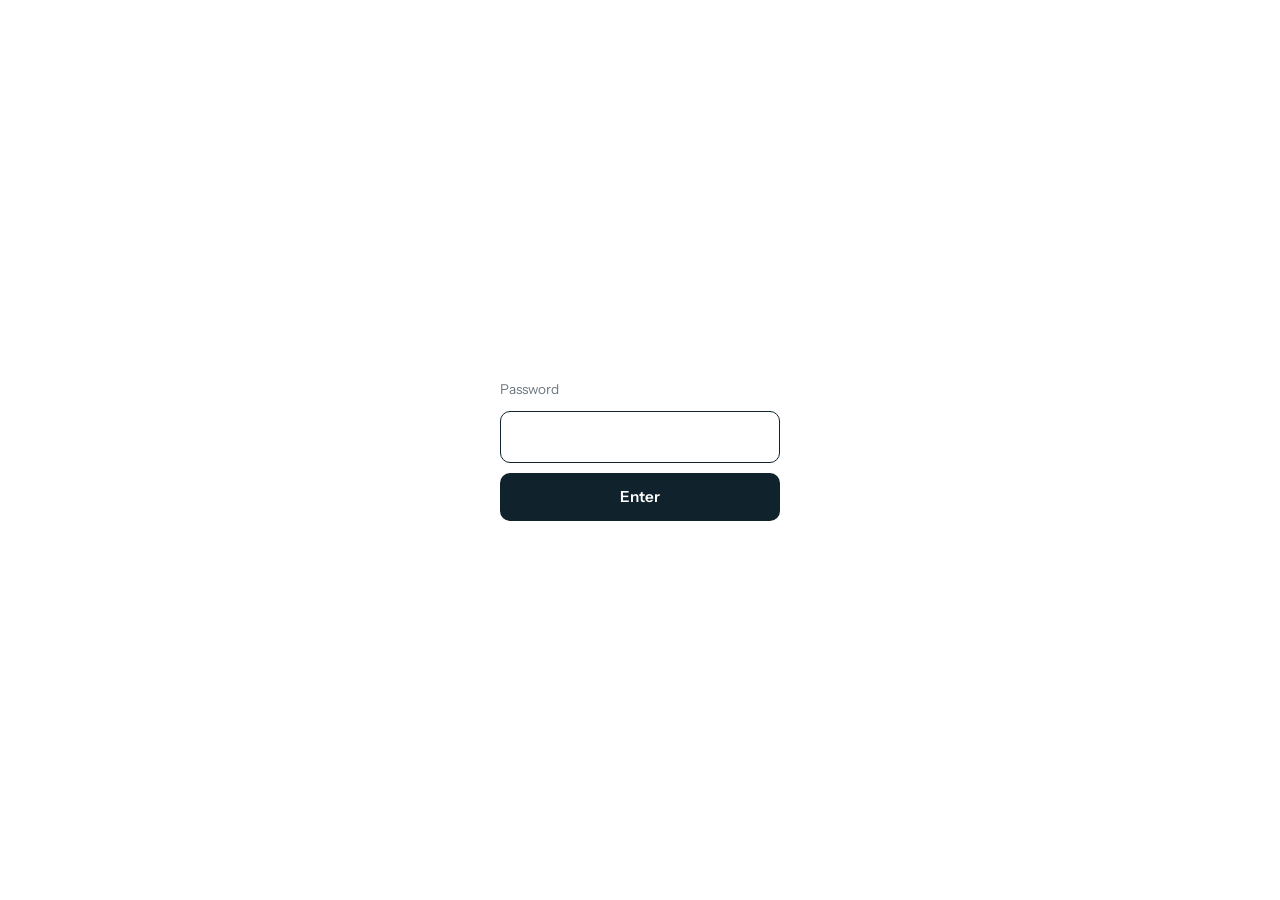
==== commit c50775df: "Add German version with automatic language detection and flag switch - English stays in index.html; " ====
--- a/index.html
+++ b/index.html
@@ -25,332 +25,430 @@
   <link href="https://fonts.googleapis.com/css2?family=Fraunces:ital,opsz,wght@0,9..144,300..600;1,9..144,300..600&family=Instrument+Sans:wght@400..600&display=swap" rel="stylesheet">
   <link rel="stylesheet" href="style.css">
 </head>
-<body>
+<body class="v-fly">
   <!-- ============ PASSWORD GATE ============ -->
   <div class="gate" data-gate>
     <form class="gate-form" data-gate-form>
-      <label class="gate-label" for="gate-pw">Password</label>
+      <label class="gate-label" for="gate-pw" data-i18n="gate.label">Password</label>
       <input id="gate-pw" type="password" inputmode="numeric" autocomplete="current-password" required>
-      <button class="gate-btn" type="submit">Enter</button>
-      <p class="gate-error" data-gate-error hidden>Wrong password</p>
+      <button class="gate-btn" type="submit" data-i18n="gate.enter">Enter</button>
+      <p class="gate-error" data-gate-error hidden data-i18n="gate.error">Wrong password</p>
     </form>
   </div>
 
-  <a class="skip-link" href="#info">Skip to content</a>
-  <div class="scroll-progress" aria-hidden="true"><span></span></div>
-
-  <!-- ============ NAVIGATION ============ -->
-  <header class="nav" data-nav>
-    <div class="nav-inner">
-      <a class="nav-brand" href="#top" aria-label="Back to top">G<em>&amp;</em>D</a>
-      <nav class="nav-links" id="nav-links" aria-label="Main">
-        <a href="#info"><span class="nav-num">01</span>Information</a>
-        <a href="#schedule"><span class="nav-num">02</span>Schedule</a>
-        <a href="#rsvp"><span class="nav-num">03</span>RSVP</a>
-        <a href="#faqs"><span class="nav-num">04</span>FAQs</a>
-        <a href="#contact"><span class="nav-num">05</span>Contact</a>
-      </nav>
-      <a class="nav-cta" href="#rsvp">RSVP</a>
-      <button class="nav-toggle" type="button" aria-expanded="false" aria-controls="nav-links" aria-label="Open menu">
-        <span></span><span></span>
-      </button>
-    </div>
-  </header>
-
-  <!-- ============ HERO ============ -->
-  <section class="hero" id="top">
-    <div class="hero-media" aria-hidden="true">
+  <!-- Language switch: English / Deutsch -->
+  <div class="lang-switch" role="group" aria-label="Language / Sprache">
+    <button type="button" data-lang="en" aria-label="English" aria-pressed="false">
+      <svg viewBox="15 0 30 30" aria-hidden="true">
+        <clipPath id="flag-uk-cross"><path d="M30,15 h30 v15 z v15 h-30 z h-30 v-15 z v-15 h30 z"/></clipPath>
+        <path d="M0,0 v30 h60 v-30 z" fill="#012169"/>
+        <path d="M0,0 L60,30 M60,0 L0,30" stroke="#fff" stroke-width="6"/>
+        <path d="M0,0 L60,30 M60,0 L0,30" clip-path="url(#flag-uk-cross)" stroke="#C8102E" stroke-width="4"/>
+        <path d="M30,0 v30 M0,15 h60" stroke="#fff" stroke-width="10"/>
+        <path d="M30,0 v30 M0,15 h60" stroke="#C8102E" stroke-width="6"/>
+      </svg>
+    </button>
+    <button type="button" data-lang="de" aria-label="Deutsch" aria-pressed="false">
+      <svg viewBox="0 0 30 30" aria-hidden="true">
+        <rect width="30" height="10" fill="#000"/>
+        <rect y="10" width="30" height="10" fill="#DD0000"/>
+        <rect y="20" width="30" height="10" fill="#FFCE00"/>
+      </svg>
+    </button>
+  </div>
+
+  <!-- Fixed mountain stage: the "camera" flies across it as you scroll -->
+  <div class="fly-stage">
+    <div class="landing-media" aria-hidden="true">
       <img src="sternberg.jpg" alt="" width="2048" height="1366" fetchpriority="high">
     </div>
-    <div class="hero-shade" aria-hidden="true"></div>
-
-    <div class="hero-content">
-      <p class="eyebrow hero-in" style="--d: 0.1s">We're getting married</p>
-      <h1 class="hero-title">
-        <span class="hero-name hero-in" style="--d: 0.25s">Gwyneth</span>
-        <span class="hero-amp hero-in" style="--d: 0.45s">&amp;</span>
-        <span class="hero-name hero-in" style="--d: 0.6s">Daniel</span>
+    <div class="landing-shade" aria-hidden="true"></div>
+    <nav class="fly-pano" aria-label="Choose a page" data-fly-pano>
+      <div class="pano-canvas">
+            <svg class="pano-layer pano-back" viewBox="0 0 1600 420" preserveAspectRatio="none" aria-hidden="true">
+              <path class="range-far" d="M-20 420 L-20 211 L21 202 L100 258 L154 255 L230 226 L294 253 L347 215 L419 205 L490 241 L564 226 L606 241 L679 246 L738 239 L793 240 L869 222 L943 248 L1023 216 L1082 210 L1165 212 L1215 253 L1288 246 L1362 246 L1443 212 L1504 255 L1586 246 L1640 420 Z"/>
+              <path class="range-mid" d="M-20 420 L-20 265 L67 276 L159 288 L221 284 L296 277 L345 311 L397 307 L484 281 L545 304 L604 290 L683 279 L757 275 L807 304 L885 265 L982 294 L1055 290 L1118 283 L1161 275 L1213 279 L1295 300 L1350 311 L1406 285 L1486 302 L1556 282 L1619 285 L1640 420 Z"/>
+            </svg>
+            <a class="peak" href="#info" style="--x: 16.875%; --y: 51.190%; z-index: 3;" data-peak="0">
+              <svg class="peak-svg" viewBox="0 0 1600 420" preserveAspectRatio="none" aria-hidden="true">
+                <path class="peak-rock" d="M0 420 L81 342 L130 318 L173 280 L205 267 L230 244 L254 220 L270 205 L282 216 L298 243 L312 233 L338 261 L370 280 L408 314 L458 354 L520 420 Z"/>
+                <path class="peak-shade" d="M270 205 L282 216 L298 243 L312 233 L338 261 L370 280 L408 314 L458 354 L520 420 L300 420 L290 338 L275 270 Z"/>
+                <path class="peak-snow" d="M199 270 L205 267 L230 244 L254 220 L270 205 L282 216 L298 243 L312 233 L338 261 L352 270 L330 280 L308 267 L286 283 L264 266 L243 285 L221 269 Z"/>
+              </svg>
+              <span class="peak-flag"><span class="peak-pill"><span class="peak-num">01</span><span class="peak-label" data-i18n="peak.info">Information</span></span><span class="peak-pole"></span></span>
+            </a>
+            <a class="peak" href="#schedule" style="--x: 34.062%; --y: 67.857%; z-index: 2;" data-peak="1">
+              <svg class="peak-svg" viewBox="0 0 1600 420" preserveAspectRatio="none" aria-hidden="true">
+                <path class="peak-rock" d="M265 420 L349 311 L399 280 L444 232 L478 204 L503 199 L528 155 L545 135 L558 149 L575 178 L591 172 L618 215 L653 242 L694 278 L748 337 L815 420 Z"/>
+                <path class="peak-shade" d="M545 135 L558 149 L575 178 L591 172 L618 215 L653 242 L694 278 L748 337 L815 420 L577 420 L567 312 L550 220 Z"/>
+                <path class="peak-snow" d="M458 220 L478 204 L503 199 L528 155 L545 135 L558 149 L575 178 L591 172 L618 215 L625 220 L602 244 L578 216 L554 246 L530 214 L506 244 L482 213 Z"/>
+              </svg>
+              <span class="peak-flag"><span class="peak-pill"><span class="peak-num">02</span><span class="peak-label" data-i18n="peak.schedule">Schedule</span></span><span class="peak-pole"></span></span>
+            </a>
+            <a class="peak" href="#rsvp" style="--x: 50.000%; --y: 85.238%; z-index: 1;" data-peak="2">
+              <svg class="peak-svg" viewBox="0 0 1600 420" preserveAspectRatio="none" aria-hidden="true">
+                <path class="peak-rock" d="M500 420 L590 283 L644 240 L692 198 L728 151 L755 130 L782 87 L800 62 L814 80 L832 122 L849 109 L878 168 L916 180 L960 250 L1018 323 L1090 420 Z"/>
+                <path class="peak-shade" d="M800 62 L814 80 L832 122 L849 109 L878 168 L916 180 L960 250 L1018 323 L1090 420 L835 420 L823 284 L806 169 Z"/>
+                <path class="peak-snow" d="M714 169 L728 151 L755 130 L782 87 L800 62 L814 80 L832 122 L849 109 L878 168 L883 169 L859 194 L835 156 L811 200 L786 166 L762 189 L738 156 Z"/>
+              </svg>
+              <span class="peak-flag"><span class="peak-pill"><span class="peak-num">03</span><span class="peak-label" data-i18n="peak.rsvp">RSVP</span></span><span class="peak-pole"></span></span>
+            </a>
+            <a class="peak" href="#faqs" style="--x: 66.562%; --y: 65.476%; z-index: 2;" data-peak="3">
+              <svg class="peak-svg" viewBox="0 0 1600 420" preserveAspectRatio="none" aria-hidden="true">
+                <path class="peak-rock" d="M795 420 L876 307 L925 283 L968 243 L1000 220 L1024 207 L1049 164 L1065 145 L1079 159 L1096 178 L1113 181 L1141 215 L1177 245 L1219 295 L1275 343 L1345 420 Z"/>
+                <path class="peak-shade" d="M1065 145 L1079 159 L1096 178 L1113 181 L1141 215 L1177 245 L1219 295 L1275 343 L1345 420 L1099 420 L1087 316 L1071 228 Z"/>
+                <path class="peak-snow" d="M990 228 L1000 220 L1024 207 L1049 164 L1065 145 L1079 159 L1096 178 L1113 181 L1141 215 L1156 228 L1132 251 L1108 224 L1085 249 L1061 219 L1037 249 L1014 226 Z"/>
+              </svg>
+              <span class="peak-flag"><span class="peak-pill"><span class="peak-num">04</span><span class="peak-label" data-i18n="peak.faqs">FAQs</span></span><span class="peak-pole"></span></span>
+            </a>
+            <a class="peak" href="#contact" style="--x: 83.438%; --y: 50.000%; z-index: 3;" data-peak="4">
+              <svg class="peak-svg" viewBox="0 0 1600 420" preserveAspectRatio="none" aria-hidden="true">
+                <path class="peak-rock" d="M1085 420 L1160 343 L1205 310 L1245 281 L1275 267 L1298 253 L1320 225 L1335 210 L1350 220 L1367 238 L1384 237 L1413 262 L1451 291 L1494 322 L1552 352 L1625 420 Z"/>
+                <path class="peak-shade" d="M1335 210 L1350 220 L1367 238 L1384 237 L1413 262 L1451 291 L1494 322 L1552 352 L1625 420 L1370 420 L1358 340 L1341 273 Z"/>
+                <path class="peak-snow" d="M1263 273 L1275 267 L1298 253 L1320 225 L1335 210 L1350 220 L1367 238 L1384 237 L1413 262 L1428 273 L1404 289 L1381 265 L1357 288 L1333 266 L1310 290 L1286 265 Z"/>
+              </svg>
+              <span class="peak-flag"><span class="peak-pill"><span class="peak-num">05</span><span class="peak-label" data-i18n="peak.contact">Contact</span></span><span class="peak-pole"></span></span>
+            </a>
+            <svg class="pano-layer pano-front" viewBox="0 0 1600 420" preserveAspectRatio="none" aria-hidden="true">
+              <defs><linearGradient id="lake" x1="0" y1="0" x2="0" y2="1"><stop offset="0" stop-color="#2a9a9c"/><stop offset="1" stop-color="#0d4c56"/></linearGradient></defs>
+              <path class="hill" d="M-20 420 L-20 352 L40 336 L110 318 L160 309 L205 311 L260 326 L330 346 L420 372 L420 420 Z"/>
+              <g class="church">
+                <path class="church-wall" d="M150 309 L150 293 L184 293 L184 309 Z"/>
+                <path class="church-roof" d="M147 294 L167 284 L187 294 Z"/>
+                <path class="church-wall" d="M140 309 L140 281 L151 281 L151 309 Z"/>
+                <path class="church-roof" d="M139 282 L145.5 266 L152 282 Z"/>
+                <path class="church-spire" d="M145.5 266 L145.5 258"/>
+              </g>
+              <path class="lake" d="M-20 378 C 300 370, 700 374, 1000 371 S 1450 372, 1620 376 L1620 430 L-20 430 Z" fill="url(#lake)"/>
+              <g class="island">
+                <path class="island-land" d="M1090 384 C 1110 371, 1190 368, 1230 377 C 1240 381, 1236 386, 1220 387 L1100 388 Z"/>
+                <path class="tree" d="M1106 380 L1112 366 L1118 380 Z"/>
+                <path class="tree" d="M1118 380 L1124 361 L1130 380 Z"/>
+                <path class="tree" d="M1132 380 L1138 364 L1144 380 Z"/>
+                <path class="tree" d="M1190 380 L1196 362 L1202 380 Z"/>
+                <path class="tree" d="M1204 380 L1210 358 L1216 380 Z"/>
+                <path class="tree" d="M1216 380 L1222 365 L1228 380 Z"/>
+                <path class="hotel" d="M1152 380 L1152 368 L1180 368 L1180 380 Z"/><path class="hotel-roof" d="M1149 369 L1166 361 L1183 369 Z"/>
+              </g>
+              <g class="shimmer">
+                <path d="M120 396 L180 396"/>
+                <path d="M380 404 L470 404"/>
+                <path d="M640 392 L690 392"/>
+                <path d="M860 408 L930 408"/>
+                <path d="M1000 398 L1040 398"/>
+                <path d="M1320 401 L1400 401"/>
+                <path d="M1480 392 L1530 392"/>
+              </g>
+            </svg>
+          </div>
+    </nav>
+  </div>
+
+  <div class="landing fly-intro" id="home">
+    <header class="landing-content">
+      <p class="eyebrow in" style="--d: 0.1s" data-i18n="intro.eyebrow">We're getting married</p>
+      <h1 class="landing-title">
+        <span class="in" style="--d: 0.2s">Gwyneth</span>
+        <span class="landing-amp in" style="--d: 0.35s">&amp;</span>
+        <span class="in" style="--d: 0.5s">Daniel</span>
       </h1>
-      <p class="hero-date hero-in" style="--d: 0.75s"><time datetime="2027-09-18">18 September 2027</time></p>
-      <p class="hero-place hero-in" style="--d: 0.85s">Sternberg &amp; Faaker See · Carinthia, Austria</p>
+      <p class="landing-date in" style="--d: 0.65s"><time datetime="2027-09-18" data-i18n="intro.date">18 September 2027</time></p>
+      <p class="landing-place in" style="--d: 0.75s" data-i18n="intro.place">Sternberg &amp; Faaker See · Carinthia, Austria</p>
 
       <!-- Wedding date for the countdown (Austrian summer time, +02:00). Add the ceremony time when known, e.g. 2027-09-18T14:00:00+02:00 -->
-      <div class="countdown hero-in" style="--d: 0.95s" data-countdown data-date="2027-09-18T00:00:00+02:00">
-        <div class="countdown-unit"><span class="countdown-num" data-unit="days">–</span><span class="countdown-label">Days</span></div>
-        <div class="countdown-unit"><span class="countdown-num" data-unit="hours">–</span><span class="countdown-label">Hours</span></div>
-        <div class="countdown-unit"><span class="countdown-num" data-unit="minutes">–</span><span class="countdown-label">Minutes</span></div>
-        <div class="countdown-unit"><span class="countdown-num" data-unit="seconds">–</span><span class="countdown-label">Seconds</span></div>
-        <p class="countdown-note">Date announcement coming soon</p>
-      </div>
-
-      <div class="hero-actions hero-in" style="--d: 1.1s">
-        <a class="btn btn-gold" href="#rsvp">RSVP now</a>
-        <a class="btn btn-glass" href="#info">See the details</a>
-      </div>
-    </div>
-
-    <a class="scroll-cue" href="#info" aria-label="Scroll to information">
-      <span class="scroll-cue-line"></span>
-    </a>
+      <div class="countdown in" style="--d: 0.85s" data-countdown data-date="2027-09-18T00:00:00+02:00">
+        <div class="countdown-unit"><span class="countdown-num" data-unit="days">–</span><span class="countdown-label" data-i18n="count.days">Days</span></div>
+        <div class="countdown-unit"><span class="countdown-num" data-unit="hours">–</span><span class="countdown-label" data-i18n="count.hours">Hours</span></div>
+        <div class="countdown-unit"><span class="countdown-num" data-unit="minutes">–</span><span class="countdown-label" data-i18n="count.min">Min</span></div>
+        <div class="countdown-unit"><span class="countdown-num" data-unit="seconds">–</span><span class="countdown-label" data-i18n="count.sec">Sec</span></div>
+      </div>
+
+      <!-- Looping "scroll down" animation: a mouse wheel on laptops, a swiping finger on phones -->
+      <div class="scroll-hint in" style="--d: 1.6s" aria-hidden="true">
+        <span class="scroll-mouse"><span class="scroll-wheel"></span></span>
+        <span class="scroll-swipe"><span class="scroll-finger"></span></span>
+      </div>
+    </header>
+  </div>
+
+  <div class="fly-gap" data-fly-target="0" aria-hidden="true"></div>
+  <!-- ============ PAGE 01: INFORMATION ============ -->
+  <section class="sheet" id="info" aria-labelledby="info-title">
+    <div class="page-inner">
+      <div class="page-head reveal">
+        <p class="eyebrow" data-i18n="info.eyebrow"><span class="eyebrow-num">01</span>Information</p>
+        <h2 id="info-title" tabindex="-1" data-i18n="info.title">Where it all <em>happens</em></h2>
+        <p class="lead" data-i18n="info.lead">Two of our favourite places in Carinthia: a church on a hilltop and a hotel on an island in the lake.</p>
+      </div>
+
+      <div class="venues">
+        <article class="venue reveal" data-tilt>
+          <div class="venue-media">
+            <img src="sternberg.jpg" alt="The white church and parsonage of Sternberg on a wooded hilltop at sunset" data-i18n-alt="info.sternbergAlt" width="2048" height="1366" loading="lazy">
+            <span class="venue-tag" data-i18n="info.venue1">Venue 1</span>
+          </div>
+          <div class="venue-body">
+            <h3>Pfarrhaus Sternberg</h3>
+            <p data-i18n="info.sternberg">A white church above the valley, with views over the mountains.</p>
+            <div class="venue-links">
+              <a class="link-arrow" href="https://www.google.com/maps/search/?api=1&amp;query=Pfarrhaus+Sternberg+K%C3%A4rnten" target="_blank" rel="noopener" data-i18n="info.maps">Open in Maps</a>
+            </div>
+          </div>
+        </article>
+
+        <article class="venue reveal" style="--d: 0.12s" data-tilt>
+          <div class="venue-media">
+            <img src="Inselhotel.jpg" alt="Aerial view of the Inselhotel on its green island in the turquoise Faaker See" data-i18n-alt="info.inselAlt" width="1024" height="683" loading="lazy">
+            <span class="venue-tag" data-i18n="info.venue2">Venue 2</span>
+          </div>
+          <div class="venue-body">
+            <h3>Inselhotel Faaker See</h3>
+            <p data-i18n="info.insel">A small island surrounded by the turquoise water of Faaker See.</p>
+            <div class="venue-links">
+              <a class="link-arrow" href="https://inselhotel.at" target="_blank" rel="noopener" data-i18n="info.website">Visit website</a>
+              <a class="link-arrow" href="https://www.google.com/maps/search/?api=1&amp;query=Inselhotel+Faaker+See" target="_blank" rel="noopener" data-i18n="info.maps">Open in Maps</a>
+            </div>
+          </div>
+        </article>
+      </div>
+    </div>
   </section>
 
-  <main>
-    <!-- ============ INFORMATION ============ -->
-    <section class="section" id="info">
-      <div class="container">
-        <div class="section-head reveal">
-          <p class="eyebrow"><span class="eyebrow-num">01</span>Information</p>
-          <h2>Where it all <em>happens</em></h2>
-          <p class="lead">Two of our favourite places in Carinthia: a church on a hilltop and a hotel on an island in the lake.</p>
-        </div>
-
-        <div class="venues">
-          <article class="venue reveal" data-tilt>
-            <div class="venue-media">
-              <img src="sternberg.jpg" alt="The white church and parsonage of Sternberg on a wooded hilltop at sunset" width="2048" height="1366" loading="lazy">
-              <span class="venue-tag">Venue 1</span>
+  <div class="fly-gap" data-fly-target="1" aria-hidden="true"></div>
+  <!-- ============ PAGE 02: SCHEDULE ============ -->
+  <section class="sheet page--dark" id="schedule" aria-labelledby="schedule-title">
+    <div class="page-inner">
+      <div class="page-head reveal">
+        <p class="eyebrow" data-i18n="sched.eyebrow"><span class="eyebrow-num">02</span>Schedule</p>
+        <h2 id="schedule-title" tabindex="-1" data-i18n="sched.title">The day, <em>step by step</em></h2>
+        <p class="lead" data-i18n="sched.lead">Exact times will be added here closer to the day.</p>
+      </div>
+
+      <ol class="timeline" data-timeline>
+        <li class="timeline-item reveal">
+          <span class="timeline-dot" aria-hidden="true"></span>
+          <div class="timeline-card">
+            <span class="timeline-time" data-i18n="sched.tba">Time TBA</span>
+            <h3 data-i18n="sched.arrive">Guests arrive</h3>
+            <p data-i18n="sched.arrive.text">Find your seat and say hello.</p>
+          </div>
+        </li>
+        <li class="timeline-item reveal">
+          <span class="timeline-dot" aria-hidden="true"></span>
+          <div class="timeline-card">
+            <span class="timeline-time" data-i18n="sched.tba">Time TBA</span>
+            <h3 data-i18n="sched.ceremony">Ceremony</h3>
+            <p data-i18n="sched.ceremony.text">The moment we say “yes”.</p>
+          </div>
+        </li>
+        <li class="timeline-item reveal">
+          <span class="timeline-dot" aria-hidden="true"></span>
+          <div class="timeline-card">
+            <span class="timeline-time" data-i18n="sched.tba">Time TBA</span>
+            <h3 data-i18n="sched.drinks">Drinks &amp; photos</h3>
+            <p data-i18n="sched.drinks.text">Toasts, hugs and lots of pictures.</p>
+          </div>
+        </li>
+        <li class="timeline-item reveal">
+          <span class="timeline-dot" aria-hidden="true"></span>
+          <div class="timeline-card">
+            <span class="timeline-time" data-i18n="sched.tba">Time TBA</span>
+            <h3 data-i18n="sched.dinner">Dinner</h3>
+            <p data-i18n="sched.dinner.text">Good food, good company, and a few speeches.</p>
+          </div>
+        </li>
+        <li class="timeline-item reveal">
+          <span class="timeline-dot" aria-hidden="true"></span>
+          <div class="timeline-card">
+            <span class="timeline-time" data-i18n="sched.tba">Time TBA</span>
+            <h3 data-i18n="sched.party">Party</h3>
+            <p data-i18n="sched.party.text">Dancing until late.</p>
+          </div>
+        </li>
+      </ol>
+    </div>
+  </section>
+
+  <div class="fly-gap" data-fly-target="2" aria-hidden="true"></div>
+  <!-- ============ PAGE 03: RSVP ============ -->
+  <section class="sheet" id="rsvp" aria-labelledby="rsvp-title">
+    <div class="page-inner page-inner--narrow">
+      <div class="page-head reveal">
+        <p class="eyebrow" data-i18n="rsvp.eyebrow"><span class="eyebrow-num">03</span>RSVP</p>
+        <h2 id="rsvp-title" tabindex="-1" data-i18n="rsvp.title">Will you <em>join us?</em></h2>
+        <p class="lead" data-i18n="rsvp.lead">Please let us know by <b>1 June 2027</b> if you can come. When you press send, your email app opens with your answer filled in.</p>
+      </div>
+
+      <div class="rsvp-card reveal">
+        <form class="rsvp-form" data-rsvp novalidate>
+          <div class="field">
+            <label for="rsvp-name" data-i18n="rsvp.name">Your name(s)</label>
+            <input id="rsvp-name" name="name" type="text" autocomplete="name" placeholder="e.g. Anna &amp; Max Muster" data-i18n-placeholder="rsvp.namePh" required>
+            <span class="field-error" data-i18n="form.nameError">Please tell us your name.</span>
+          </div>
+
+          <fieldset class="field">
+            <legend data-i18n="rsvp.come">Can you come?</legend>
+            <div class="choice">
+              <label class="choice-option">
+                <input type="radio" name="attending" value="yes" required>
+                <span><b data-i18n="rsvp.yes">Joyfully accept</b><small data-i18n="rsvp.yes.sub">Can't wait!</small></span>
+              </label>
+              <label class="choice-option">
+                <input type="radio" name="attending" value="no">
+                <span><b data-i18n="rsvp.no">Regretfully decline</b><small data-i18n="rsvp.no.sub">We'll miss you</small></span>
+              </label>
             </div>
-            <div class="venue-body">
-              <h3>Pfarrhaus Sternberg</h3>
-              <p>A white church above the valley, with views over the mountains.</p>
-              <div class="venue-links">
-                <a class="link-arrow" href="https://www.google.com/maps/search/?api=1&amp;query=Pfarrhaus+Sternberg+K%C3%A4rnten" target="_blank" rel="noopener">Open in Maps</a>
+            <span class="field-error" data-i18n="rsvp.chooseError">Please choose one.</span>
+          </fieldset>
+
+          <div class="rsvp-extra" data-rsvp-extra>
+            <div class="rsvp-extra-inner">
+              <div class="field">
+                <label for="rsvp-guests" data-i18n="rsvp.guests">Number of guests (including you)</label>
+                <div class="stepper">
+                  <button type="button" class="stepper-btn" data-step="-1" aria-label="One fewer guest" data-i18n-aria-label="rsvp.fewer">−</button>
+                  <input id="rsvp-guests" name="guests" type="number" min="1" max="10" value="1" inputmode="numeric">
+                  <button type="button" class="stepper-btn" data-step="1" aria-label="One more guest" data-i18n-aria-label="rsvp.more">+</button>
+                </div>
+              </div>
+              <div class="field">
+                <label for="rsvp-diet" data-i18n="rsvp.diet">Dietary needs or allergies</label>
+                <input id="rsvp-diet" name="diet" type="text" placeholder="Vegetarian, gluten-free, none…" data-i18n-placeholder="rsvp.dietPh">
               </div>
             </div>
-          </article>
-
-          <article class="venue reveal" style="--d: 0.12s" data-tilt>
-            <div class="venue-media">
-              <img src="Inselhotel.jpg" alt="Aerial view of the Inselhotel on its green island in the turquoise Faaker See" width="1024" height="683" loading="lazy">
-              <span class="venue-tag">Venue 2</span>
+          </div>
+
+          <div class="field">
+            <label for="rsvp-message" data-i18n="rsvp.note">A note for us <span class="optional">(optional)</span></label>
+            <textarea id="rsvp-message" name="message" rows="3" placeholder="Song requests, wishes, anything you like…" data-i18n-placeholder="rsvp.notePh"></textarea>
+          </div>
+
+          <button class="btn btn-gold btn-block" type="submit" data-i18n="rsvp.send">Send RSVP</button>
+        </form>
+
+        <div class="rsvp-done" data-rsvp-done hidden>
+          <div class="rsvp-done-icon" aria-hidden="true">♥</div>
+          <h3 data-rsvp-done-title>Thank you!</h3>
+          <p data-i18n="rsvp.done.text">Your email app should have opened with your answer. Remember to press <b>send</b> there too.</p>
+          <button class="btn btn-ghost" type="button" data-rsvp-reset data-i18n="rsvp.edit">Edit my answer</button>
+        </div>
+      </div>
+    </div>
+  </section>
+
+  <div class="fly-gap" data-fly-target="3" aria-hidden="true"></div>
+  <!-- ============ PAGE 04: FAQS ============ -->
+  <section class="sheet page--tint" id="faqs" aria-labelledby="faqs-title">
+    <div class="page-inner page-inner--narrow">
+      <div class="page-head reveal">
+        <p class="eyebrow" data-i18n="faq.eyebrow"><span class="eyebrow-num">04</span>FAQs</p>
+        <h2 id="faqs-title" tabindex="-1" data-i18n="faq.title">Good <em>questions</em></h2>
+        <p class="lead" data-i18n="faq.lead">If your question isn't answered here, just ask us.</p>
+      </div>
+
+      <div class="faq-list">
+        <div class="faq-item reveal">
+          <button class="faq-q" type="button" aria-expanded="false">
+            <span data-i18n="faq.q1">When do I need to RSVP by?</span><span class="faq-icon" aria-hidden="true"></span>
+          </button>
+          <div class="faq-a"><div><p data-i18n="faq.a1">Please let us know by <b>1 June 2027</b> using the <a href="#rsvp">RSVP form</a>. If your plans change later, just send us a message.</p></div></div>
+        </div>
+        <div class="faq-item reveal">
+          <button class="faq-q" type="button" aria-expanded="false">
+            <span data-i18n="faq.q2">Where should I stay?</span><span class="faq-icon" aria-hidden="true"></span>
+          </button>
+          <div class="faq-a"><div>
+            <p data-i18n="faq.a2">We have reserved rooms for our guests at the <b>Inselhotel Faaker See</b>, where we'll celebrate after the ceremony. Book through the <a href="https://inselhotel.at" target="_blank" rel="noopener">hotel's website</a> and use this code:</p>
+            <div class="faq-code">
+              <code>GWENANDDANIEL</code>
+              <button class="faq-code-btn" type="button" data-copy="GWENANDDANIEL" data-copy-label="Booking code copied ✓" data-i18n-data-copy-label="faq.copied" data-i18n="faq.copy">Copy code</button>
             </div>
-            <div class="venue-body">
-              <h3>Inselhotel Faaker See</h3>
-              <p>A small island surrounded by the turquoise water of Faaker See.</p>
-              <div class="venue-links">
-                <a class="link-arrow" href="https://inselhotel.at" target="_blank" rel="noopener">Visit website</a>
-                <a class="link-arrow" href="https://www.google.com/maps/search/?api=1&amp;query=Inselhotel+Faaker+See" target="_blank" rel="noopener">Open in Maps</a>
-              </div>
-            </div>
-          </article>
-        </div>
-      </div>
-    </section>
-
-    <!-- ============ SCHEDULE ============ -->
-    <section class="section section-dark" id="schedule">
-      <div class="container">
-        <div class="section-head reveal">
-          <p class="eyebrow"><span class="eyebrow-num">02</span>Schedule</p>
-          <h2>The day, <em>step by step</em></h2>
-          <p class="lead">Exact times will be added here closer to the day.</p>
-        </div>
-
-        <ol class="timeline" data-timeline>
-          <li class="timeline-item reveal">
-            <span class="timeline-dot" aria-hidden="true"></span>
-            <div class="timeline-card">
-              <span class="timeline-time">Time TBA</span>
-              <h3>Guests arrive</h3>
-              <p>Find your seat and say hello.</p>
-            </div>
-          </li>
-          <li class="timeline-item reveal">
-            <span class="timeline-dot" aria-hidden="true"></span>
-            <div class="timeline-card">
-              <span class="timeline-time">Time TBA</span>
-              <h3>Ceremony</h3>
-              <p>The moment we say “yes”.</p>
-            </div>
-          </li>
-          <li class="timeline-item reveal">
-            <span class="timeline-dot" aria-hidden="true"></span>
-            <div class="timeline-card">
-              <span class="timeline-time">Time TBA</span>
-              <h3>Drinks &amp; photos</h3>
-              <p>Toasts, hugs and lots of pictures.</p>
-            </div>
-          </li>
-          <li class="timeline-item reveal">
-            <span class="timeline-dot" aria-hidden="true"></span>
-            <div class="timeline-card">
-              <span class="timeline-time">Time TBA</span>
-              <h3>Dinner</h3>
-              <p>Good food, good company, and a few speeches.</p>
-            </div>
-          </li>
-          <li class="timeline-item reveal">
-            <span class="timeline-dot" aria-hidden="true"></span>
-            <div class="timeline-card">
-              <span class="timeline-time">Time TBA</span>
-              <h3>Party</h3>
-              <p>Dancing until late.</p>
-            </div>
-          </li>
-        </ol>
-      </div>
-    </section>
-
-    <!-- ============ RSVP ============ -->
-    <section class="section" id="rsvp">
-      <div class="container container-narrow">
-        <div class="section-head reveal">
-          <p class="eyebrow"><span class="eyebrow-num">03</span>RSVP</p>
-          <h2>Will you <em>join us?</em></h2>
-          <p class="lead">Please let us know by <b>1 June 2027</b> if you can come. When you press send, your email app opens with your answer filled in.</p>
-        </div>
-
-        <div class="rsvp-card reveal">
-          <form class="rsvp-form" data-rsvp novalidate>
-            <div class="field">
-              <label for="rsvp-name">Your name(s)</label>
-              <input id="rsvp-name" name="name" type="text" autocomplete="name" placeholder="e.g. Anna &amp; Max Muster" required>
-              <span class="field-error">Please tell us your name.</span>
-            </div>
-
-            <fieldset class="field">
-              <legend>Can you come?</legend>
-              <div class="choice">
-                <label class="choice-option">
-                  <input type="radio" name="attending" value="yes" required>
-                  <span><b>Joyfully accept</b><small>Can't wait!</small></span>
-                </label>
-                <label class="choice-option">
-                  <input type="radio" name="attending" value="no">
-                  <span><b>Regretfully decline</b><small>We'll miss you</small></span>
-                </label>
-              </div>
-              <span class="field-error">Please choose one.</span>
-            </fieldset>
-
-            <div class="rsvp-extra" data-rsvp-extra>
-              <div class="rsvp-extra-inner">
-                <div class="field">
-                  <label for="rsvp-guests">Number of guests (including you)</label>
-                  <div class="stepper">
-                    <button type="button" class="stepper-btn" data-step="-1" aria-label="One fewer guest">−</button>
-                    <input id="rsvp-guests" name="guests" type="number" min="1" max="10" value="1" inputmode="numeric">
-                    <button type="button" class="stepper-btn" data-step="1" aria-label="One more guest">+</button>
-                  </div>
-                </div>
-                <div class="field">
-                  <label for="rsvp-diet">Dietary needs or allergies</label>
-                  <input id="rsvp-diet" name="diet" type="text" placeholder="Vegetarian, gluten-free, none…">
-                </div>
-              </div>
-            </div>
-
-            <div class="field">
-              <label for="rsvp-message">A note for us <span class="optional">(optional)</span></label>
-              <textarea id="rsvp-message" name="message" rows="3" placeholder="Song requests, wishes, anything you like…"></textarea>
-            </div>
-
-            <button class="btn btn-gold btn-block" type="submit">Send RSVP</button>
-          </form>
-
-          <div class="rsvp-done" data-rsvp-done hidden>
-            <div class="rsvp-done-icon" aria-hidden="true">♥</div>
-            <h3 data-rsvp-done-title>Thank you!</h3>
-            <p>Your email app should have opened with your answer. Remember to press <b>send</b> there too.</p>
-            <button class="btn btn-ghost" type="button" data-rsvp-reset>Edit my answer</button>
-          </div>
-        </div>
-      </div>
-    </section>
-
-    <!-- ============ FAQS ============ -->
-    <section class="section section-tint" id="faqs">
-      <div class="container container-narrow">
-        <div class="section-head reveal">
-          <p class="eyebrow"><span class="eyebrow-num">04</span>FAQs</p>
-          <h2>Good <em>questions</em></h2>
-          <p class="lead">If your question isn't answered here, just ask us.</p>
-        </div>
-
-        <div class="faq-list" data-faq>
-          <div class="faq-item reveal">
-            <button class="faq-q" type="button" aria-expanded="false">
-              <span>When do I need to RSVP by?</span><span class="faq-icon" aria-hidden="true"></span>
-            </button>
-            <div class="faq-a"><div><p>Please let us know by <b>1 June 2027</b> using the <a href="#rsvp">RSVP form</a>. If your plans change later, just send us a message.</p></div></div>
-          </div>
-          <div class="faq-item reveal">
-            <button class="faq-q" type="button" aria-expanded="false">
-              <span>Where should I stay?</span><span class="faq-icon" aria-hidden="true"></span>
-            </button>
-            <div class="faq-a"><div>
-              <p>We have reserved rooms for our guests at the <b>Inselhotel Faaker See</b>, where we'll celebrate after the ceremony. Book through the <a href="https://inselhotel.at" target="_blank" rel="noopener">hotel's website</a> and use this code:</p>
-              <div class="faq-code">
-                <code>GWENANDDANIEL</code>
-                <button class="faq-code-btn" type="button" data-copy="GWENANDDANIEL" data-copy-label="Booking code copied ✓">Copy code</button>
-              </div>
-              <p>Rooms are limited, so we recommend booking early. There are also plenty of hotels and holiday apartments around Faaker See and Villach.</p>
-            </div></div>
-          </div>
-          <div class="faq-item reveal">
-            <button class="faq-q" type="button" aria-expanded="false">
-              <span>How do I get there, and how do I get between the venues?</span><span class="faq-icon" aria-hidden="true"></span>
-            </button>
-            <div class="faq-a"><div><p>The nearest airport is Klagenfurt. Ljubljana, Salzburg and Venice are also a few hours' drive away, and Villach is the closest major train station. On the day, we'll provide a <b>shuttle between Sternberg and the Inselhotel</b>, so you won't need to drive. We'll share the shuttle times here closer to the date.</p></div></div>
-          </div>
-          <div class="faq-item reveal">
-            <button class="faq-q" type="button" aria-expanded="false">
-              <span>What should I wear?</span><span class="faq-icon" aria-hidden="true"></span>
-            </button>
-            <div class="faq-a"><div><p>Festive and elegant: a suit, a summer dress or a jumpsuit is perfect. Part of the day is outdoors on grass and by the lake, so choose shoes you can walk in comfortably, and bring a light jacket for the evening.</p></div></div>
-          </div>
-          <div class="faq-item reveal">
-            <button class="faq-q" type="button" aria-expanded="false">
-              <span>Are children welcome?</span><span class="faq-icon" aria-hidden="true"></span>
-            </button>
-            <div class="faq-a"><div><p>Always! Children are very welcome. Please include them in your guest count when you RSVP so we can plan seats and meals.</p></div></div>
-          </div>
-          <div class="faq-item reveal">
-            <button class="faq-q" type="button" aria-expanded="false">
-              <span>Can I bring a plus-one?</span><span class="faq-icon" aria-hidden="true"></span>
-            </button>
-            <div class="faq-a"><div><p>Your invitation lists everyone it includes. If you're not sure, just ask us. We're happy to help.</p></div></div>
-          </div>
-          <div class="faq-item reveal">
-            <button class="faq-q" type="button" aria-expanded="false">
-              <span>What about gifts?</span><span class="faq-icon" aria-hidden="true"></span>
-            </button>
-            <div class="faq-a"><div><p>No gifts, please. Having you there to celebrate with us is the best gift we could ask for.</p></div></div>
-          </div>
-          <div class="faq-item reveal">
-            <button class="faq-q" type="button" aria-expanded="false">
-              <span>What will the weather be like?</span><span class="faq-icon" aria-hidden="true"></span>
-            </button>
-            <div class="faq-a"><div><p>Mid-September in Carinthia is usually lovely: warm, sunny days, often around 20–25 °C, with cooler evenings. A light layer for after sunset is a good idea.</p></div></div>
-          </div>
-        </div>
-      </div>
-    </section>
-
-    <!-- ============ CONTACT ============ -->
-    <section class="section" id="contact">
-      <div class="container container-narrow">
-        <div class="contact-card reveal">
-          <p class="eyebrow"><span class="eyebrow-num">05</span>Contact</p>
-          <h2>Questions? <em>Say hello.</em></h2>
-          <p class="lead">If you need help or have a special request, write to us any time.</p>
-          <div class="contact-actions">
-            <a class="btn btn-gold" href="mailto:schoellenberger@me.com">Email us</a>
-            <button class="btn btn-glass" type="button" data-copy="schoellenberger@me.com" data-copy-label="Email address copied ✓">Copy email address</button>
-          </div>
-        </div>
-      </div>
-    </section>
-  </main>
-
-  <footer class="footer">
-    <p class="footer-brand">G<em>&amp;</em>D</p>
-    <p>Made with love · <a href="#top">Back to top ↑</a></p>
-  </footer>
+            <p data-i18n="faq.a2b">Rooms are limited, so we recommend booking early. There are also plenty of hotels and holiday apartments around Faaker See and Villach.</p>
+          </div></div>
+        </div>
+        <div class="faq-item reveal">
+          <button class="faq-q" type="button" aria-expanded="false">
+            <span data-i18n="faq.q3">How do I get there, and how do I get between the venues?</span><span class="faq-icon" aria-hidden="true"></span>
+          </button>
+          <div class="faq-a"><div><p data-i18n="faq.a3">The nearest airport is Klagenfurt. Ljubljana, Salzburg and Venice are also a few hours' drive away, and Villach is the closest major train station. On the day, we'll provide a <b>shuttle between Sternberg and the Inselhotel</b>, so you won't need to drive. We'll share the shuttle times here closer to the date.</p></div></div>
+        </div>
+        <div class="faq-item reveal">
+          <button class="faq-q" type="button" aria-expanded="false">
+            <span data-i18n="faq.q4">What should I wear?</span><span class="faq-icon" aria-hidden="true"></span>
+          </button>
+          <div class="faq-a"><div><p data-i18n="faq.a4">Festive and elegant: a suit, a summer dress or a jumpsuit is perfect. Part of the day is outdoors on grass and by the lake, so choose shoes you can walk in comfortably, and bring a light jacket for the evening.</p></div></div>
+        </div>
+        <div class="faq-item reveal">
+          <button class="faq-q" type="button" aria-expanded="false">
+            <span data-i18n="faq.q5">Are children welcome?</span><span class="faq-icon" aria-hidden="true"></span>
+          </button>
+          <div class="faq-a"><div><p data-i18n="faq.a5">Always! Children are very welcome. Please include them in your guest count when you RSVP so we can plan seats and meals.</p></div></div>
+        </div>
+        <div class="faq-item reveal">
+          <button class="faq-q" type="button" aria-expanded="false">
+            <span data-i18n="faq.q6">Can I bring a plus-one?</span><span class="faq-icon" aria-hidden="true"></span>
+          </button>
+          <div class="faq-a"><div><p data-i18n="faq.a6">Your invitation lists everyone it includes. If you're not sure, just ask us. We're happy to help.</p></div></div>
+        </div>
+        <div class="faq-item reveal">
+          <button class="faq-q" type="button" aria-expanded="false">
+            <span data-i18n="faq.q7">What about gifts?</span><span class="faq-icon" aria-hidden="true"></span>
+          </button>
+          <div class="faq-a"><div><p data-i18n="faq.a7">No gifts, please. Having you there to celebrate with us is the best gift we could ask for.</p></div></div>
+        </div>
+        <div class="faq-item reveal">
+          <button class="faq-q" type="button" aria-expanded="false">
+            <span data-i18n="faq.q8">What will the weather be like?</span><span class="faq-icon" aria-hidden="true"></span>
+          </button>
+          <div class="faq-a"><div><p data-i18n="faq.a8">Mid-September in Carinthia is usually lovely: warm, sunny days, often around 20–25 °C, with cooler evenings. A light layer for after sunset is a good idea.</p></div></div>
+        </div>
+      </div>
+    </div>
+  </section>
+
+  <div class="fly-gap" data-fly-target="4" aria-hidden="true"></div>
+  <!-- ============ PAGE 05: CONTACT ============ -->
+  <section class="sheet page--dark" id="contact" aria-labelledby="contact-title">
+    <div class="page-inner page-inner--narrow">
+      <div class="page-head reveal">
+        <p class="eyebrow" data-i18n="contact.eyebrow"><span class="eyebrow-num">05</span>Contact</p>
+        <h2 id="contact-title" tabindex="-1" data-i18n="contact.title">Questions? <em>Say hello.</em></h2>
+        <p class="lead" data-i18n="contact.lead">If you need help or have a special request, send us a message here and we'll get back to you.</p>
+      </div>
+
+      <form class="contact-form reveal" data-contact novalidate>
+        <div class="field">
+          <label for="contact-name" data-i18n="contact.name">Your name</label>
+          <input id="contact-name" name="name" type="text" autocomplete="name" required>
+          <span class="field-error" data-i18n="form.nameError">Please tell us your name.</span>
+        </div>
+        <div class="field">
+          <label for="contact-email" data-i18n="contact.email">Your email</label>
+          <input id="contact-email" name="email" type="email" autocomplete="email" inputmode="email" required>
+          <span class="field-error" data-i18n="contact.emailError">Please enter a valid email so we can reply.</span>
+        </div>
+        <div class="field field-full">
+          <label for="contact-message" data-i18n="contact.message">Message</label>
+          <textarea id="contact-message" name="message" rows="5" required></textarea>
+          <span class="field-error" data-i18n="contact.messageError">Please write a message.</span>
+        </div>
+        <!-- Spam trap: real people never see or fill this -->
+        <input class="contact-trap" type="checkbox" name="botcheck" tabindex="-1" autocomplete="off" aria-hidden="true">
+        <button class="btn btn-gold contact-submit" type="submit" data-i18n="contact.send">Send message</button>
+        <p class="contact-status" data-contact-status role="status" aria-live="polite"></p>
+      </form>
+    </div>
+  </section>
+
+  <div class="fly-gap fly-end" data-fly-target="overview">
+    <a class="btn btn-gold fly-end-btn" href="#home" data-i18n="end.back">Back to the start ↑</a>
+  </div>
 
   <div class="toast" role="status" aria-live="polite" data-toast></div>
   <canvas class="confetti" aria-hidden="true" data-confetti></canvas>
 
+  <script src="translations.js"></script>
   <script src="script.js"></script>
 </body>
 </html>
--- a/style.css
+++ b/style.css
@@ -1,7 +1,8 @@
 /* =========================================================
    Gwyneth & Daniel — wedding site
-   Colours taken from the two venue photos:
-   sunset gold (Sternberg) + lake turquoise (Faaker See)
+   An Alpine panorama: scrolling flies across it peak by peak,
+   and each section rises up out of the mountains.
+   Colours from the venue photos: sunset gold + lake turquoise.
    ========================================================= */
 
 :root {
@@ -15,8 +16,10 @@
   --sand: #efe5d6;
   --gold: #e09a4f;
   --gold-deep: #b8702a;
+  --gold-light: #ffd9ad;
   --lake: #1b8088;
   --lake-deep: #0d4c56;
+  --lake-light: #7fd1d3;
   --line: rgba(16, 35, 45, 0.12);
 
   --radius-lg: 28px;
@@ -25,8 +28,8 @@
   --shadow-lift: 0 2px 4px rgba(16, 35, 45, 0.06), 0 30px 60px -20px rgba(16, 35, 45, 0.35);
 
   --gutter: clamp(16px, 5vw, 40px);
-  --nav-h: 68px;
   --ease-out: cubic-bezier(0.22, 1, 0.36, 1);
+
 }
 
 *,
@@ -36,8 +39,6 @@
 }
 
 html {
-  scroll-behavior: smooth;
-  scroll-padding-top: var(--nav-h);
   -webkit-text-size-adjust: 100%;
 }
 
@@ -47,7 +48,7 @@
   font-size: 1.0625rem;
   line-height: 1.6;
   color: var(--ink);
-  background: var(--cream);
+  background: var(--ink);
   -webkit-font-smoothing: antialiased;
   overflow-x: hidden;
 }
@@ -68,7 +69,6 @@
   margin: 0;
   font-variation-settings: "opsz" 144;
 }
-
 h2 em,
 h3 em {
   font-style: italic;
@@ -85,35 +85,27 @@
   border-radius: 6px;
 }
 
-.skip-link {
-  position: absolute;
-  left: 16px;
-  top: -60px;
-  z-index: 100;
-  padding: 10px 16px;
-  background: var(--ink);
-  color: #fff;
-  border-radius: 999px;
-  text-decoration: none;
-}
-.skip-link:focus {
-  top: 12px;
-}
-
-/* ---------- Scroll progress ---------- */
-.scroll-progress {
-  position: fixed;
-  inset: 0 0 auto 0;
-  height: 3px;
-  z-index: 60;
-  pointer-events: none;
-}
-.scroll-progress span {
-  display: block;
-  height: 100%;
-  background: linear-gradient(90deg, var(--gold), var(--lake));
-  transform-origin: left;
-  transform: scaleX(var(--progress, 0));
+.eyebrow {
+  display: inline-flex;
+  align-items: center;
+  gap: 10px;
+  font-size: 0.78rem;
+  font-weight: 600;
+  letter-spacing: 0.22em;
+  text-transform: uppercase;
+  color: var(--gold-deep);
+}
+.eyebrow-num {
+  font-family: var(--font-display);
+  font-style: italic;
+  font-size: 1rem;
+  letter-spacing: 0;
+  color: var(--lake);
+}
+
+.lead {
+  font-size: clamp(1.02rem, 2vw, 1.15rem);
+  color: var(--ink-soft);
 }
 
 /* ---------- Buttons ---------- */
@@ -136,517 +128,406 @@
 .btn:active {
   transform: scale(0.97);
 }
-
 .btn-gold {
   background: linear-gradient(135deg, #f0b066, var(--gold) 45%, var(--gold-deep));
   color: #1d1208;
   box-shadow: 0 10px 30px -10px rgba(224, 154, 79, 0.8);
 }
-
-.btn-glass {
-  background: rgba(255, 255, 255, 0.12);
-  color: #fff;
-  border-color: rgba(255, 255, 255, 0.35);
-  backdrop-filter: blur(10px);
-  -webkit-backdrop-filter: blur(10px);
-}
-
 .btn-ghost {
   background: transparent;
   color: var(--ink);
   border-color: var(--line);
 }
-
 .btn-block {
   width: 100%;
 }
-
 @media (hover: hover) {
   .btn-gold:hover {
     transform: translateY(-2px);
     box-shadow: 0 16px 36px -10px rgba(224, 154, 79, 0.9);
   }
-  .btn-glass:hover {
-    background: rgba(255, 255, 255, 0.22);
-    transform: translateY(-2px);
-  }
   .btn-ghost:hover {
     border-color: var(--ink);
   }
 }
 
-/* ---------- Navigation ---------- */
-.nav {
-  position: fixed;
-  inset: 0 0 auto 0;
-  z-index: 50;
-  transition: background 0.4s, box-shadow 0.4s, backdrop-filter 0.4s;
-}
-
-.nav-inner {
-  max-width: 1180px;
-  height: var(--nav-h);
-  margin: 0 auto;
-  padding: 0 var(--gutter);
-  display: flex;
-  align-items: center;
-  gap: 24px;
-}
-
-.nav-brand {
-  font-family: var(--font-display);
-  font-size: 1.6rem;
-  color: #fff;
-  text-decoration: none;
-  letter-spacing: 0.02em;
-  margin-right: auto;
-  transition: color 0.4s;
-}
-.nav-brand em {
-  color: var(--gold);
-  font-style: italic;
-  padding: 0 2px;
-}
-
-.nav-links {
-  display: flex;
-  gap: 4px;
-}
-
-.nav-links a {
-  position: relative;
-  padding: 8px 14px;
-  border-radius: 999px;
-  font-size: 0.95rem;
-  font-weight: 500;
-  color: rgba(255, 255, 255, 0.85);
-  text-decoration: none;
-  transition: color 0.3s, background 0.3s;
-}
-.nav-links a::after {
-  content: "";
-  position: absolute;
-  left: 14px;
-  right: 14px;
-  bottom: 4px;
-  height: 1.5px;
-  background: var(--gold);
-  transform: scaleX(0);
-  transform-origin: left;
-  transition: transform 0.4s var(--ease-out);
-}
-.nav-links a.is-current::after {
-  transform: scaleX(1);
-}
-.nav-num {
-  display: none;
-}
-
-.nav-cta {
-  padding: 9px 20px;
-  border-radius: 999px;
-  background: var(--gold);
-  color: #1d1208;
-  font-weight: 600;
-  font-size: 0.92rem;
-  text-decoration: none;
-  transition: transform 0.3s var(--ease-out), box-shadow 0.3s;
-}
-
-@media (hover: hover) {
-  .nav-links a:hover {
-    color: #fff;
-    background: rgba(255, 255, 255, 0.1);
-  }
-  .nav-cta:hover {
-    transform: translateY(-1px);
-    box-shadow: 0 8px 20px -8px rgba(224, 154, 79, 0.9);
-  }
-}
-
-/* Solid nav once the visitor scrolls past the hero */
-.nav.is-scrolled {
-  background: rgba(248, 243, 236, 0.82);
-  backdrop-filter: blur(16px) saturate(1.4);
-  -webkit-backdrop-filter: blur(16px) saturate(1.4);
-  box-shadow: 0 1px 0 var(--line);
-}
-.nav.is-scrolled .nav-brand {
-  color: var(--ink);
-}
-.nav.is-scrolled .nav-links a {
-  color: var(--ink-soft);
-}
-@media (hover: hover) {
-  .nav.is-scrolled .nav-links a:hover {
-    color: var(--ink);
-    background: rgba(16, 35, 45, 0.06);
-  }
-}
-.nav.is-scrolled .nav-links a.is-current {
-  color: var(--ink);
-}
-
-.nav-toggle {
-  display: none;
-  position: relative;
-  width: 46px;
-  height: 46px;
-  border: 1px solid rgba(255, 255, 255, 0.3);
-  border-radius: 50%;
-  background: rgba(255, 255, 255, 0.1);
-  backdrop-filter: blur(10px);
-  -webkit-backdrop-filter: blur(10px);
-  cursor: pointer;
-  z-index: 2;
-  -webkit-tap-highlight-color: transparent;
-}
-.nav-toggle span {
-  position: absolute;
-  left: 13px;
-  right: 13px;
-  height: 1.5px;
-  background: #fff;
-  border-radius: 2px;
-  transition: transform 0.4s var(--ease-out), top 0.4s var(--ease-out), background 0.3s;
-}
-.nav-toggle span:nth-child(1) { top: 18px; }
-.nav-toggle span:nth-child(2) { top: 26px; }
-
-.nav.is-scrolled .nav-toggle {
-  border-color: var(--line);
-  background: rgba(255, 255, 255, 0.6);
-}
-.nav.is-scrolled .nav-toggle span {
-  background: var(--ink);
-}
-
-/* Tablet & phone: full-screen menu */
-@media (max-width: 860px) {
-  .nav-toggle {
-    display: block;
-  }
-
-  .nav-cta {
-    padding: 9px 18px;
-  }
-
-  .nav-links {
-    position: fixed;
-    inset: 0;
-    flex-direction: column;
-    justify-content: center;
-    gap: 0;
-    padding: calc(var(--nav-h) + 20px) var(--gutter) 40px;
-    background:
-      radial-gradient(circle at 85% 10%, rgba(224, 154, 79, 0.35), transparent 50%),
-      radial-gradient(circle at 10% 90%, rgba(27, 128, 136, 0.45), transparent 55%),
-      var(--ink);
-    opacity: 0;
-    visibility: hidden;
-    transition: opacity 0.4s var(--ease-out), visibility 0.4s;
-  }
-
-  .nav-links a,
-  .nav.is-scrolled .nav-links a {
-    display: flex;
-    align-items: baseline;
-    gap: 16px;
-    padding: 14px 4px;
-    border-radius: 0;
-    border-bottom: 1px solid rgba(255, 255, 255, 0.1);
-    font-family: var(--font-display);
-    font-size: clamp(2rem, 8vw, 3rem);
-    font-weight: 300;
-    color: #fff;
-    background: none;
-    opacity: 0;
-    transform: translateY(20px);
-    transition: opacity 0.5s var(--ease-out), transform 0.5s var(--ease-out), color 0.3s;
-  }
-  .nav-links a::after {
-    display: none;
-  }
-  .nav-links a.is-current {
-    color: var(--gold);
-  }
-  .nav-num {
-    display: inline;
-    font-family: var(--font-sans);
-    font-size: 0.8rem;
-    font-weight: 500;
-    color: var(--gold);
-    letter-spacing: 0.1em;
-  }
-
-  /* backdrop-filter would trap the fixed menu inside the bar, so drop it while open */
-  .nav.is-open {
-    background: transparent;
-    box-shadow: none;
-    backdrop-filter: none;
-    -webkit-backdrop-filter: none;
-    transition: none;
-  }
-
-  .nav.is-open .nav-links {
-    opacity: 1;
-    visibility: visible;
-  }
-  .nav.is-open .nav-links a {
-    opacity: 1;
-    transform: none;
-  }
-  .nav.is-open .nav-links a:nth-child(1) { transition-delay: 0.08s; }
-  .nav.is-open .nav-links a:nth-child(2) { transition-delay: 0.13s; }
-  .nav.is-open .nav-links a:nth-child(3) { transition-delay: 0.18s; }
-  .nav.is-open .nav-links a:nth-child(4) { transition-delay: 0.23s; }
-  .nav.is-open .nav-links a:nth-child(5) { transition-delay: 0.28s; }
-
-  .nav.is-open .nav-brand {
-    color: #fff;
-    position: relative;
-    z-index: 2;
-  }
-  .nav.is-open .nav-cta {
-    opacity: 0;
-    pointer-events: none;
-  }
-  .nav.is-open .nav-toggle {
-    border-color: rgba(255, 255, 255, 0.3);
-    background: rgba(255, 255, 255, 0.1);
-  }
-  .nav.is-open .nav-toggle span {
-    background: #fff;
-  }
-  .nav.is-open .nav-toggle span:nth-child(1) {
-    top: 22px;
-    transform: rotate(45deg);
-  }
-  .nav.is-open .nav-toggle span:nth-child(2) {
-    top: 22px;
-    transform: rotate(-45deg);
-  }
-}
-
-body.menu-open {
-  overflow: hidden;
-}
-
-/* ---------- Hero ---------- */
-.hero {
+/* =========================================================
+   LANDING
+   ========================================================= */
+.landing {
   position: relative;
   min-height: 100vh;
   min-height: 100svh;
-  display: grid;
-  place-items: center;
-  padding: calc(var(--nav-h) + 24px) var(--gutter) 110px;
+  display: flex;
+  flex-direction: column;
   color: #fff;
-  text-align: center;
   overflow: hidden;
   isolation: isolate;
   background: var(--ink);
-}
-
-.hero-media {
-  position: absolute;
-  inset: -6% -3%;
+  transform-origin: 50% 100%;
+}
+
+.landing-media {
+  position: absolute;
+  inset: 0;
   z-index: -2;
-  transform: translate3d(var(--px, 0), var(--py, 0), 0);
-  transition: transform 0.8s var(--ease-out);
-}
-.hero-media img {
+}
+.landing-media img {
   width: 100%;
   height: 100%;
   object-fit: cover;
-  object-position: 62% 40%;
-  animation: hero-zoom 24s ease-out both;
-}
-
-.hero-shade {
+  object-position: 55% 22%;
+  animation: slow-zoom 24s ease-out both;
+}
+.landing-shade {
   position: absolute;
   inset: 0;
   z-index: -1;
   background:
-    radial-gradient(ellipse at 50% 45%, rgba(16, 35, 45, 0.15), rgba(16, 35, 45, 0.55) 70%),
-    linear-gradient(180deg, rgba(16, 35, 45, 0.55) 0%, rgba(16, 35, 45, 0.1) 35%, rgba(16, 35, 45, 0.35) 70%, var(--cream) 100%);
-}
-
-.hero-content {
-  max-width: 900px;
+    radial-gradient(ellipse at 50% 35%, rgba(16, 35, 45, 0.1), rgba(16, 35, 45, 0.5) 75%),
+    linear-gradient(180deg, rgba(16, 35, 45, 0.6) 0%, rgba(16, 35, 45, 0.15) 45%, rgba(16, 35, 45, 0.05) 100%);
+}
+
+.landing-content {
+  flex: 1;
   display: flex;
   flex-direction: column;
   align-items: center;
-}
-
-.eyebrow {
-  display: inline-flex;
-  align-items: center;
-  gap: 10px;
-  font-size: 0.78rem;
-  font-weight: 600;
-  letter-spacing: 0.22em;
-  text-transform: uppercase;
-  color: var(--gold-deep);
-}
-.hero .eyebrow {
-  color: #ffd9ad;
-}
-.hero .eyebrow::before,
-.hero .eyebrow::after {
+  justify-content: center;
+  padding: calc(28px + env(safe-area-inset-top)) var(--gutter) 8px;
+  text-align: center;
+}
+.landing .eyebrow {
+  color: var(--gold-light);
+}
+.landing .eyebrow::before,
+.landing .eyebrow::after {
   content: "";
   width: 28px;
   height: 1px;
   background: currentColor;
   opacity: 0.6;
 }
-.eyebrow-num {
-  font-family: var(--font-display);
-  font-style: italic;
-  font-size: 1rem;
-  letter-spacing: 0;
-  color: var(--lake);
-}
-
-.hero-title {
-  margin: 18px 0 14px;
+
+.landing-title {
+  margin: 14px 0 10px;
   display: flex;
   flex-wrap: wrap;
   align-items: baseline;
   justify-content: center;
   column-gap: 0.25em;
-  font-size: clamp(3.4rem, 13vw, 8.5rem);
+  font-size: clamp(2.9rem, 10vw, 6.8rem);
   font-weight: 300;
-  line-height: 0.95;
+  line-height: 0.98;
   letter-spacing: -0.02em;
   text-shadow: 0 8px 40px rgba(0, 0, 0, 0.35);
 }
-.hero-amp {
+.landing-amp {
   font-style: italic;
   color: var(--gold);
   font-size: 0.8em;
 }
-
-.hero-date {
-  margin-bottom: 6px;
+.landing-date {
   font-family: var(--font-display);
   font-style: italic;
-  font-size: clamp(1.3rem, 3.6vw, 1.8rem);
-  color: #ffd9ad;
-}
-
-.hero-place {
-  font-size: clamp(0.95rem, 2.4vw, 1.15rem);
-  color: rgba(255, 255, 255, 0.9);
-  letter-spacing: 0.02em;
-}
-
-/* Countdown */
+  font-size: clamp(1.25rem, 3.4vw, 1.7rem);
+  color: var(--gold-light);
+}
+.landing-place {
+  margin-top: 2px;
+  font-size: clamp(0.9rem, 2.2vw, 1.05rem);
+  color: rgba(255, 255, 255, 0.88);
+}
+
 .countdown {
-  margin: 36px 0 34px;
+  margin: 22px 0 18px;
   display: grid;
   grid-template-columns: repeat(4, minmax(0, 1fr));
-  gap: 10px;
-  width: min(100%, 460px);
+  gap: 8px;
+  width: min(100%, 360px);
 }
 .countdown-unit {
-  padding: 14px 6px 12px;
-  border-radius: var(--radius-md);
+  padding: 10px 4px 9px;
+  border-radius: 14px;
   background: rgba(255, 255, 255, 0.1);
-  border: 1px solid rgba(255, 255, 255, 0.22);
+  border: 1px solid rgba(255, 255, 255, 0.2);
   backdrop-filter: blur(12px);
   -webkit-backdrop-filter: blur(12px);
 }
 .countdown-num {
   display: block;
   font-family: var(--font-display);
-  font-size: clamp(1.7rem, 6vw, 2.4rem);
-  font-weight: 400;
+  font-size: clamp(1.35rem, 4.6vw, 1.9rem);
   line-height: 1;
   font-variant-numeric: tabular-nums;
 }
 .countdown-label {
   display: block;
-  margin-top: 6px;
-  font-size: 0.68rem;
+  margin-top: 5px;
+  font-size: 0.64rem;
   letter-spacing: 0.16em;
   text-transform: uppercase;
   color: rgba(255, 255, 255, 0.75);
 }
-.countdown-note {
-  grid-column: 1 / -1;
-  font-size: 0.85rem;
-  color: rgba(255, 255, 255, 0.8);
-  font-style: italic;
-  font-family: var(--font-display);
-}
-.countdown.is-live .countdown-note {
-  display: none;
-}
-
-.hero-actions {
-  display: flex;
-  flex-wrap: wrap;
-  justify-content: center;
-  gap: 12px;
-}
-
-/* Hero entrance animation */
-.hero-in {
+
+/* Staggered entrance for the landing text */
+.in {
   animation: rise 1.1s var(--ease-out) both;
   animation-delay: var(--d, 0s);
 }
 
-.scroll-cue {
-  position: absolute;
-  left: 50%;
-  bottom: 28px;
-  width: 26px;
-  height: 42px;
-  margin-left: -13px;
-  border: 1.5px solid rgba(16, 35, 45, 0.35);
+/* =========================================================
+   PANORAMA
+   ========================================================= */
+.panorama {
+  position: relative;
+  flex: none;
+}
+/* Always drawn at its true proportions (1600 × 420) */
+.pano-canvas {
+  position: relative;
+  width: 100%;
+  aspect-ratio: 1600 / 420;
+}
+
+.pano-layer,
+.peak {
+  position: absolute;
+  inset: 0;
+}
+.pano-layer {
+  width: 100%;
+  height: 100%;
+  pointer-events: none;
+  overflow: visible;
+}
+.pano-back {
+  animation: fade-in 1.4s ease-out 0.2s both;
+}
+.range-far {
+  fill: #7f9ba3;
+  opacity: 0.5;
+}
+.range-mid {
+  fill: #35576a;
+  opacity: 0.8;
+}
+
+/* Each peak is a link; only its rock shape and its flag react to the pointer */
+.peak {
+  pointer-events: none;
+  outline: none;
+  text-decoration: none;
+  animation: peak-rise 1.3s var(--ease-out) both;
+}
+.peak[data-peak="0"] { animation-delay: 0.55s; }
+.peak[data-peak="1"] { animation-delay: 0.45s; }
+.peak[data-peak="2"] { animation-delay: 0.35s; }
+.peak[data-peak="3"] { animation-delay: 0.45s; }
+.peak[data-peak="4"] { animation-delay: 0.55s; }
+
+.peak-svg {
+  display: block;
+  width: 100%;
+  height: 100%;
+  overflow: visible;
+  transition: transform 0.6s var(--ease-out);
+}
+.peak-rock {
+  fill: #213f4d;
+  pointer-events: visiblePainted;
+  cursor: pointer;
+  transition: fill 0.5s;
+}
+.peak-shade {
+  fill: #152f3b;
+  pointer-events: none;
+}
+.peak-snow {
+  fill: #f3ece2;
+  pointer-events: none;
+  transition: fill 0.5s;
+}
+
+.peak-flag {
+  position: absolute;
+  left: var(--x);
+  bottom: calc(var(--y) - 2px);
+  display: flex;
+  flex-direction: column;
+  align-items: center;
+  transform: translateX(-50%);
+  pointer-events: auto;
+  cursor: pointer;
+  animation: fade-in 0.8s ease-out 1.3s both;
+  transition: transform 0.6s var(--ease-out);
+}
+.peak-pill {
+  display: inline-flex;
+  align-items: baseline;
+  gap: 6px;
+  padding: 7px 14px;
   border-radius: 999px;
-}
-.scroll-cue-line {
-  position: absolute;
-  left: 50%;
-  top: 8px;
-  width: 3px;
-  height: 8px;
-  margin-left: -1.5px;
-  border-radius: 2px;
-  background: var(--ink);
-  animation: scroll-dot 2s ease-in-out infinite;
-}
-
-/* ---------- Sections ---------- */
-.section {
+  border: 1px solid rgba(255, 255, 255, 0.3);
+  background: rgba(16, 35, 45, 0.55);
+  backdrop-filter: blur(8px);
+  -webkit-backdrop-filter: blur(8px);
+  color: #fff;
+  font-size: 0.84rem;
+  font-weight: 600;
+  white-space: nowrap;
+  transition: background 0.4s, color 0.4s, border-color 0.4s, box-shadow 0.4s;
+}
+.peak-num {
+  font-family: var(--font-display);
+  font-style: italic;
+  font-weight: 400;
+  color: var(--gold);
+  transition: color 0.4s;
+}
+.peak-pole {
+  width: 1.5px;
+  height: 18px;
+  background: rgba(255, 255, 255, 0.8);
+  transition: height 0.6s var(--ease-out);
+}
+
+/* Hover / keyboard focus: the peak rises and catches the alpenglow */
+.peak:hover .peak-svg,
+.peak:focus-visible .peak-svg {
+  transform: translateY(-1.8%);
+}
+.peak:hover .peak-flag,
+.peak:focus-visible .peak-flag {
+  transform: translate(-50%, -8px);
+}
+.peak:hover .peak-pole,
+.peak:focus-visible .peak-pole {
+  height: 28px;
+}
+.peak:hover .peak-rock,
+.peak:focus-visible .peak-rock {
+  fill: #2b5163;
+}
+.peak:hover .peak-snow,
+.peak:focus-visible .peak-snow {
+  fill: #f6c27f;
+}
+.peak:hover .peak-pill,
+.peak:focus-visible .peak-pill {
+  background: var(--gold);
+  border-color: var(--gold);
+  color: #1d1208;
+  box-shadow: 0 10px 24px -8px rgba(224, 154, 79, 0.9);
+}
+.peak:hover .peak-num,
+.peak:focus-visible .peak-num {
+  color: #1d1208;
+}
+
+/* Foreground: Sternberg hill + church, Faaker See + island */
+.hill { fill: #122933; }
+.church-wall { fill: #f3ece2; }
+.church-roof { fill: #2e3d45; }
+.church-spire {
+  stroke: #f3ece2;
+  stroke-width: 1.5;
+}
+.island-land { fill: #1d4a3b; }
+.tree { fill: #163b2f; }
+.hotel { fill: #f3ece2; }
+.hotel-roof { fill: #b0573a; }
+.shimmer path {
+  stroke: rgba(255, 255, 255, 0.35);
+  stroke-width: 2;
+  stroke-linecap: round;
+  animation: shimmer 5s ease-in-out infinite;
+}
+.shimmer path:nth-child(2n) { animation-delay: -1.7s; }
+.shimmer path:nth-child(3n) { animation-delay: -3.1s; }
+
+@media (max-width: 480px) {
+  .peak-pill {
+    padding: 6px 11px;
+    font-size: 0.78rem;
+  }
+}
+
+/* =========================================================
+   SECTIONS (rise up out of the mountains after each peak)
+   ========================================================= */
+.sheet {
   position: relative;
-  padding: clamp(80px, 12vw, 140px) 0;
-}
-
-.container {
+  z-index: 2;
+  display: flex;
+  flex-direction: column;
+  background: var(--cream);
+  color: var(--ink);
+}
+/* mountain-ridge top edge in the section's own colour */
+.sheet::before {
+  content: "";
+  position: absolute;
+  left: 0;
+  right: 0;
+  top: -59px;
+  height: 60px;
+  background: inherit;
+  -webkit-mask: url("data:image/svg+xml,%3Csvg xmlns='http://www.w3.org/2000/svg' viewBox='0 0 1440 60' preserveAspectRatio='none'%3E%3Cpath d='M0 60 L0 38 L110 18 L210 40 L330 6 L450 36 L560 16 L690 44 L800 8 L920 34 L1040 14 L1160 40 L1290 12 L1440 32 L1440 60 Z'/%3E%3C/svg%3E") bottom / 100% 100% no-repeat;
+  mask: url("data:image/svg+xml,%3Csvg xmlns='http://www.w3.org/2000/svg' viewBox='0 0 1440 60' preserveAspectRatio='none'%3E%3Cpath d='M0 60 L0 38 L110 18 L210 40 L330 6 L450 36 L560 16 L690 44 L800 8 L920 34 L1040 14 L1160 40 L1290 12 L1440 32 L1440 60 Z'/%3E%3C/svg%3E") bottom / 100% 100% no-repeat;
+  pointer-events: none;
+}
+.page--dark {
+  color: #fff;
+  background:
+    radial-gradient(circle at 90% 0%, rgba(224, 154, 79, 0.22), transparent 45%),
+    radial-gradient(circle at 0% 100%, rgba(27, 128, 136, 0.35), transparent 50%),
+    var(--ink);
+}
+#contact.page--dark {
+  background:
+    linear-gradient(170deg, rgba(13, 76, 86, 0.88), rgba(16, 35, 45, 0.95) 60%),
+    url("Inselhotel.jpg") center / cover,
+    var(--ink);
+}
+.page--tint {
+  background: var(--sand);
+}
+
+
+.page-inner {
+  flex: 1 0 auto;
+  width: 100%;
   max-width: 1180px;
   margin: 0 auto;
-  padding: 0 var(--gutter);
-}
-.container-narrow {
+  padding: clamp(40px, 8vw, 90px) var(--gutter) clamp(48px, 7vw, 80px);
+}
+.page-inner--narrow {
   max-width: 820px;
 }
 
-.section-head {
+.page-head {
   max-width: 640px;
-  margin-bottom: clamp(40px, 6vw, 64px);
-}
-.section-head h2 {
+  margin-bottom: clamp(32px, 5vw, 56px);
+}
+.page-head h2 {
   margin: 14px 0 16px;
   font-size: clamp(2.4rem, 6.5vw, 4.2rem);
   font-weight: 300;
   letter-spacing: -0.02em;
-}
-.lead {
-  font-size: clamp(1.02rem, 2vw, 1.15rem);
-  color: var(--ink-soft);
-}
+  outline: none;
+}
+.page--dark .eyebrow { color: var(--gold-light); }
+.page--dark .eyebrow-num { color: var(--lake-light); }
+.page--dark h2 em { color: var(--gold); }
+.page--dark .lead { color: rgba(255, 255, 255, 0.75); }
+.sheet .page-inner {
+  padding-bottom: clamp(80px, 10vw, 120px);
+}
+
+/* =========================================================
+   PAGE CONTENT
+   ========================================================= */
 
 /* ---------- Venues ---------- */
 .venues {
@@ -659,7 +540,6 @@
     grid-template-columns: 1fr 1fr;
   }
 }
-
 .venue {
   --rx: 0deg;
   --ry: 0deg;
@@ -671,10 +551,6 @@
   transform: perspective(1000px) rotateX(var(--rx)) rotateY(var(--ry));
   transition: box-shadow 0.5s var(--ease-out), transform 0.5s var(--ease-out);
 }
-.venue.is-tilting {
-  transition: box-shadow 0.5s var(--ease-out), transform 0.1s linear;
-}
-
 .venue-media {
   position: relative;
   aspect-ratio: 4 / 3;
@@ -700,7 +576,6 @@
   letter-spacing: 0.14em;
   text-transform: uppercase;
 }
-
 .venue-body {
   padding: clamp(22px, 3vw, 30px);
 }
@@ -717,7 +592,6 @@
   gap: 8px 22px;
   margin-top: 18px;
 }
-
 .link-arrow {
   display: inline-flex;
   align-items: center;
@@ -734,7 +608,6 @@
   content: "→";
   transition: transform 0.4s var(--ease-out);
 }
-
 @media (hover: hover) {
   .venue:hover {
     box-shadow: var(--shadow-lift);
@@ -750,27 +623,7 @@
   }
 }
 
-/* ---------- Schedule (dark) ---------- */
-.section-dark {
-  background:
-    radial-gradient(circle at 90% 0%, rgba(224, 154, 79, 0.22), transparent 45%),
-    radial-gradient(circle at 0% 100%, rgba(27, 128, 136, 0.35), transparent 50%),
-    var(--ink);
-  color: #fff;
-}
-.section-dark .eyebrow {
-  color: #ffd9ad;
-}
-.section-dark .eyebrow-num {
-  color: #7fd1d3;
-}
-.section-dark h2 em {
-  color: var(--gold);
-}
-.section-dark .lead {
-  color: rgba(255, 255, 255, 0.72);
-}
-
+/* ---------- Schedule: a hiking trail ---------- */
 .timeline {
   --progress: 0;
   --track-x: 11px;
@@ -781,7 +634,6 @@
   display: grid;
   gap: 18px;
 }
-/* Track + fill line */
 .timeline::before,
 .timeline::after {
   content: "";
@@ -794,14 +646,13 @@
   border-radius: 2px;
 }
 .timeline::before {
-  background: rgba(255, 255, 255, 0.14);
+  background: repeating-linear-gradient(180deg, rgba(255, 255, 255, 0.28) 0 7px, transparent 7px 14px);
 }
 .timeline::after {
-  background: linear-gradient(180deg, var(--gold), #7fd1d3);
+  background: linear-gradient(180deg, var(--gold), var(--lake-light));
   transform-origin: top;
   transform: scaleY(var(--progress));
 }
-
 .timeline-item {
   position: relative;
   padding-left: 44px;
@@ -824,7 +675,6 @@
   border-color: var(--gold);
   box-shadow: 0 0 0 6px rgba(224, 154, 79, 0.2);
 }
-
 .timeline-card {
   padding: 20px 22px;
   border-radius: var(--radius-md);
@@ -854,8 +704,6 @@
     transform: translateX(4px);
   }
 }
-
-/* Laptop: alternate left/right around a centred line */
 @media (min-width: 900px) {
   .timeline {
     --track-x: 50%;
@@ -878,35 +726,14 @@
   .timeline-item:nth-child(odd) .timeline-card {
     text-align: right;
   }
-  @media (hover: hover) {
-    .timeline-item:nth-child(odd) .timeline-card:hover {
-      transform: translateX(-4px);
-    }
-  }
-}
-
-/* ---------- RSVP ---------- */
-.rsvp-card {
-  position: relative;
-  padding: clamp(24px, 5vw, 48px);
-  border-radius: var(--radius-lg);
-  background: var(--paper);
-  box-shadow: var(--shadow-soft);
-  overflow: hidden;
-}
-.rsvp-card::before {
-  content: "";
-  position: absolute;
-  inset: 0 0 auto 0;
-  height: 4px;
-  background: linear-gradient(90deg, var(--gold), var(--lake));
-}
-
-.rsvp-form {
-  display: grid;
-  gap: 22px;
-}
-
+}
+@media (min-width: 900px) and (hover: hover) {
+  .timeline-item:nth-child(odd) .timeline-card:hover {
+    transform: translateX(-4px);
+  }
+}
+
+/* ---------- Forms (shared) ---------- */
 .field {
   display: grid;
   gap: 8px;
@@ -928,8 +755,8 @@
   font-weight: 400;
   color: var(--ink-soft);
 }
-
 .field input[type="text"],
+.field input[type="email"],
 .field input[type="number"],
 .field textarea {
   width: 100%;
@@ -960,7 +787,6 @@
   border-color: var(--lake);
   box-shadow: 0 0 0 4px rgba(27, 128, 136, 0.12);
 }
-
 .field-error {
   display: none;
   font-size: 0.85rem;
@@ -969,10 +795,31 @@
 .field.has-error .field-error {
   display: block;
 }
-.field.has-error input[type="text"] {
+.field.has-error input,
+.field.has-error textarea {
   border-color: #d06a54;
 }
 
+/* ---------- RSVP ---------- */
+.rsvp-card {
+  position: relative;
+  padding: clamp(24px, 5vw, 48px);
+  border-radius: var(--radius-lg);
+  background: var(--paper);
+  box-shadow: var(--shadow-soft);
+  overflow: hidden;
+}
+.rsvp-card::before {
+  content: "";
+  position: absolute;
+  inset: 0 0 auto 0;
+  height: 4px;
+  background: linear-gradient(90deg, var(--gold), var(--lake));
+}
+.rsvp-form {
+  display: grid;
+  gap: 22px;
+}
 .choice {
   display: grid;
   grid-template-columns: 1fr;
@@ -993,6 +840,7 @@
   pointer-events: none;
 }
 .choice-option span {
+  position: relative;
   display: grid;
   gap: 2px;
   padding: 16px 18px 16px 52px;
@@ -1000,7 +848,6 @@
   border: 1.5px solid var(--line);
   background: var(--paper);
   transition: border-color 0.3s, background 0.3s, transform 0.2s var(--ease-out);
-  position: relative;
 }
 .choice-option span::before {
   content: "";
@@ -1012,7 +859,7 @@
   margin-top: -10px;
   border-radius: 50%;
   border: 1.5px solid rgba(16, 35, 45, 0.3);
-  transition: border 0.3s, background 0.3s, box-shadow 0.3s;
+  transition: border 0.3s, background 0.3s;
 }
 .choice-option b {
   font-weight: 600;
@@ -1040,14 +887,14 @@
 .rsvp-extra {
   display: grid;
   grid-template-rows: 0fr;
+  margin-bottom: -22px; /* cancels the form gap while collapsed */
   transition: grid-template-rows 0.5s var(--ease-out), margin 0.5s var(--ease-out);
-  margin-bottom: -22px; /* cancels the form gap while collapsed */
 }
 .rsvp-extra-inner {
-  overflow: hidden;
   display: grid;
   gap: 22px;
   min-height: 0;
+  overflow: hidden;
 }
 .rsvp-extra.is-open {
   grid-template-rows: 1fr;
@@ -1058,14 +905,14 @@
   display: inline-grid;
   grid-template-columns: 52px 72px 52px;
   align-items: center;
+  width: max-content;
   border-radius: 14px;
   background: var(--cream);
-  width: max-content;
 }
 .stepper input[type="number"] {
+  padding: 14px 0;
   text-align: center;
   font-weight: 600;
-  padding: 14px 0;
   border-radius: 0;
   background: transparent;
   -moz-appearance: textfield;
@@ -1079,11 +926,11 @@
 .stepper-btn {
   height: 52px;
   border: 0;
+  border-radius: 14px;
   background: transparent;
   font-size: 1.4rem;
   color: var(--lake-deep);
   cursor: pointer;
-  border-radius: 14px;
   transition: background 0.2s;
 }
 .stepper-btn:active {
@@ -1096,8 +943,8 @@
 }
 
 .rsvp-done {
+  padding: 20px 0;
   text-align: center;
-  padding: 20px 0;
   animation: rise 0.8s var(--ease-out) both;
 }
 .rsvp-done-icon {
@@ -1113,20 +960,16 @@
   animation: pop 0.7s var(--ease-out) 0.15s both;
 }
 .rsvp-done h3 {
+  margin-bottom: 10px;
   font-size: clamp(2rem, 5vw, 2.6rem);
-  margin-bottom: 10px;
 }
 .rsvp-done p {
-  color: var(--ink-soft);
   max-width: 420px;
   margin: 0 auto 24px;
+  color: var(--ink-soft);
 }
 
 /* ---------- FAQ ---------- */
-.section-tint {
-  background: var(--sand);
-}
-
 .faq-list {
   display: grid;
   gap: 12px;
@@ -1149,12 +992,12 @@
   min-height: 64px;
   padding: 18px 22px;
   border: 0;
+  border-radius: var(--radius-md);
   background: none;
   font: 500 clamp(1.05rem, 2.2vw, 1.2rem) / 1.3 var(--font-display);
   color: var(--ink);
   text-align: left;
   cursor: pointer;
-  border-radius: var(--radius-md);
   -webkit-tap-highlight-color: transparent;
 }
 .faq-icon {
@@ -1176,7 +1019,7 @@
   height: 1.5px;
   margin: -0.75px 0 0 -6px;
   background: var(--ink);
-  transition: transform 0.5s var(--ease-out), background 0.3s;
+  transition: transform 0.5s var(--ease-out);
 }
 .faq-icon::after {
   transform: rotate(90deg);
@@ -1188,7 +1031,6 @@
 .faq-item.is-open .faq-icon::after {
   transform: rotate(0deg);
 }
-
 .faq-a {
   display: grid;
   grid-template-rows: 0fr;
@@ -1201,77 +1043,111 @@
   padding: 0 22px 22px;
   color: var(--ink-soft);
 }
+.faq-a p + p,
+.faq-a .faq-code + p {
+  margin-top: -8px;
+}
+.faq-a a {
+  color: var(--lake-deep);
+  font-weight: 600;
+}
 .faq-item.is-open .faq-a {
   grid-template-rows: 1fr;
 }
-
-/* ---------- Contact ---------- */
-.contact-card {
-  position: relative;
-  padding: clamp(36px, 7vw, 72px) clamp(24px, 6vw, 64px);
-  border-radius: var(--radius-lg);
-  text-align: center;
-  color: #fff;
-  overflow: hidden;
-  isolation: isolate;
-  background: var(--lake-deep);
-}
-.contact-card::before {
-  content: "";
-  position: absolute;
-  inset: 0;
-  z-index: -1;
-  background:
-    linear-gradient(160deg, rgba(13, 76, 86, 0.82), rgba(16, 35, 45, 0.9)),
-    url("Inselhotel.jpg") center / cover;
-}
-.contact-card .eyebrow {
-  color: #ffd9ad;
-}
-.contact-card .eyebrow-num {
-  color: #7fd1d3;
-}
-.contact-card h2 {
-  margin: 14px 0 14px;
-  font-size: clamp(2.2rem, 6vw, 3.6rem);
-  font-weight: 300;
-}
-.contact-card h2 em {
-  color: var(--gold);
-}
-.contact-card .lead {
-  color: rgba(255, 255, 255, 0.8);
-  max-width: 460px;
-  margin: 0 auto;
-}
-.contact-actions {
+.faq-code {
   display: flex;
   flex-wrap: wrap;
-  justify-content: center;
-  gap: 12px;
-  margin-top: 30px;
-}
-
-/* ---------- Footer ---------- */
-.footer {
-  padding: 40px var(--gutter) calc(40px + env(safe-area-inset-bottom));
-  text-align: center;
-  color: var(--ink-soft);
-  font-size: 0.92rem;
-}
-.footer-brand {
+  align-items: center;
+  gap: 10px;
+  margin: 0 22px 22px;
+  padding: 10px 10px 10px 18px;
+  border: 1.5px dashed rgba(27, 128, 136, 0.4);
+  border-radius: 14px;
+  background: rgba(27, 128, 136, 0.06);
+}
+.faq-code code {
+  flex: 1;
+  font: 600 1.05rem/1.2 var(--font-sans);
+  letter-spacing: 0.12em;
+  color: var(--lake-deep);
+  word-break: break-all;
+}
+.faq-code-btn {
+  min-height: 40px;
+  padding: 8px 16px;
+  border: 0;
+  border-radius: 999px;
+  background: var(--lake);
+  color: #fff;
+  font: 600 0.88rem var(--font-sans);
+  cursor: pointer;
+}
+.faq-code-btn:active {
+  transform: scale(0.96);
+}
+
+/* ---------- Contact form (on the dark lake page) ---------- */
+.contact-form {
+  display: grid;
+  grid-template-columns: 1fr;
+  gap: 18px;
+}
+@media (min-width: 640px) {
+  .contact-form {
+    grid-template-columns: 1fr 1fr;
+  }
+}
+.contact-form .field-full,
+.contact-submit,
+.contact-status {
+  grid-column: 1 / -1;
+}
+.contact-form .field label {
+  color: rgba(255, 255, 255, 0.9);
+}
+.contact-form .field input,
+.contact-form .field textarea {
+  color: #fff;
+  background: rgba(255, 255, 255, 0.1);
+  border-color: rgba(255, 255, 255, 0.2);
+}
+.contact-form .field input:focus,
+.contact-form .field textarea:focus {
+  background: rgba(255, 255, 255, 0.16);
+  border-color: var(--gold);
+  box-shadow: 0 0 0 4px rgba(224, 154, 79, 0.2);
+}
+.contact-form .field-error {
+  color: #ffb8a8;
+}
+.contact-form .field.has-error input,
+.contact-form .field.has-error textarea {
+  border-color: #ff9c86;
+}
+.contact-trap {
+  position: absolute;
+  left: -9999px;
+}
+.contact-submit {
+  justify-self: start;
+  min-width: 200px;
+}
+.contact-submit[disabled] {
+  opacity: 0.7;
+  cursor: wait;
+}
+.contact-status {
+  min-height: 1.5em;
+  color: rgba(255, 255, 255, 0.9);
+}
+.contact-status.is-success {
   font-family: var(--font-display);
-  font-size: 2.2rem;
-  color: var(--ink);
-  margin-bottom: 6px;
-}
-.footer-brand em {
-  color: var(--gold-deep);
-}
-.footer a {
-  color: var(--lake-deep);
-  text-decoration: none;
-  font-weight: 600;
+  font-size: 1.3rem;
+  font-style: italic;
+  color: var(--gold-light);
+}
+.contact-status.is-error {
+  color: #ffb8a8;
 }
 
 /* ---------- Toast & confetti ---------- */
@@ -1279,7 +1155,7 @@
   position: fixed;
   left: 50%;
   bottom: calc(24px + env(safe-area-inset-bottom));
-  z-index: 70;
+  z-index: 90;
   padding: 12px 20px;
   border-radius: 999px;
   background: var(--ink);
@@ -1296,20 +1172,19 @@
   transform: translate(-50%, 0);
   opacity: 1;
 }
-
 .confetti {
   position: fixed;
   inset: 0;
+  z-index: 95;
   width: 100%;
   height: 100%;
-  z-index: 80;
   pointer-events: none;
 }
 
-/* ---------- Scroll reveal (only when JS is running) ---------- */
+/* ---------- Scroll reveal inside pages (only when JS runs) ---------- */
 .js .reveal {
   opacity: 0;
-  transform: translateY(32px);
+  transform: translateY(28px);
   transition: opacity 0.9s var(--ease-out), transform 0.9s var(--ease-out);
   transition-delay: var(--d, 0s);
 }
@@ -1317,7 +1192,7 @@
   opacity: 1;
   transform: none;
 }
-/* Venue cards use transform for tilt, so they reveal with their own rule */
+/* Venue cards also tilt, so their visible state keeps the tilt transform */
 .js .venue.reveal.is-visible {
   transform: perspective(1000px) rotateX(var(--rx)) rotateY(var(--ry));
   transition: opacity 0.9s var(--ease-out), transform 0.5s var(--ease-out), box-shadow 0.5s var(--ease-out);
@@ -1325,54 +1200,6 @@
 .js .venue.reveal.is-visible.is-tilting {
   transition: opacity 0.9s var(--ease-out), transform 0.1s linear, box-shadow 0.5s var(--ease-out);
   transition-delay: 0s;
-}
-
-/* ---------- Keyframes ---------- */
-@keyframes rise {
-  from {
-    opacity: 0;
-    transform: translateY(28px);
-  }
-  to {
-    opacity: 1;
-    transform: none;
-  }
-}
-@keyframes hero-zoom {
-  from {
-    transform: scale(1.15);
-  }
-  to {
-    transform: scale(1);
-  }
-}
-@keyframes scroll-dot {
-  0% { transform: translateY(0); opacity: 0; }
-  30% { opacity: 1; }
-  100% { transform: translateY(16px); opacity: 0; }
-}
-@keyframes pop {
-  0% { transform: scale(0.3); opacity: 0; }
-  60% { transform: scale(1.12); opacity: 1; }
-  100% { transform: scale(1); }
-}
-
-/* ---------- Respect "reduce motion" settings ---------- */
-@media (prefers-reduced-motion: reduce) {
-  html {
-    scroll-behavior: auto;
-  }
-  *,
-  *::before,
-  *::after {
-    animation-duration: 0.01ms !important;
-    animation-iteration-count: 1 !important;
-    transition-duration: 0.01ms !important;
-  }
-  .js .reveal {
-    opacity: 1;
-    transform: none;
-  }
 }
 
 /* ---------- Password gate ---------- */
@@ -1434,48 +1261,326 @@
 .gate-form.is-wrong {
   animation: gate-shake 0.4s;
 }
+
+/* ---------- Keyframes ---------- */
+@keyframes rise {
+  from { opacity: 0; transform: translateY(24px); }
+  to { opacity: 1; transform: none; }
+}
+@keyframes fade-in {
+  from { opacity: 0; }
+  to { opacity: 1; }
+}
+@keyframes peak-rise {
+  from { transform: translateY(100%); }
+  to { transform: none; }
+}
+@keyframes slow-zoom {
+  from { transform: scale(1.12); }
+  to { transform: scale(1); }
+}
+@keyframes shimmer {
+  0%, 100% { opacity: 0.2; transform: translateX(0); }
+  50% { opacity: 0.8; transform: translateX(14px); }
+}
+@keyframes pop {
+  0% { transform: scale(0.3); opacity: 0; }
+  60% { transform: scale(1.12); opacity: 1; }
+  100% { transform: scale(1); }
+}
 @keyframes gate-shake {
   20%, 60% { transform: translateX(-6px); }
   40%, 80% { transform: translateX(6px); }
 }
 
-/* FAQ extras: links and copyable booking code */
-.faq-a p + p,
-.faq-a .faq-code + p {
-  margin-top: -8px;
-}
-.faq-a a {
-  color: var(--lake-deep);
-  font-weight: 600;
-}
-.faq-code {
+/* ---------- Respect "reduce motion" settings ---------- */
+@media (prefers-reduced-motion: reduce) {
+  *,
+  *::before,
+  *::after {
+    animation-duration: 0.01ms !important;
+    animation-iteration-count: 1 !important;
+    transition-duration: 0.01ms !important;
+  }
+  .js .reveal {
+    opacity: 1;
+    transform: none;
+  }
+}
+
+/* Short phones (e.g. iPhone SE): tighten the opening text so the whole range stays on screen */
+@media (max-width: 640px) and (max-height: 760px) {
+  .landing-content {
+    padding-top: calc(16px + env(safe-area-inset-top));
+  }
+  .landing-title {
+    margin: 8px 0 6px;
+    font-size: 2.6rem;
+  }
+  .countdown {
+    margin: 12px 0 10px;
+  }
+  .countdown-unit {
+    padding: 7px 4px 6px;
+  }
+  .scroll-hint {
+    margin-top: 2px;
+    height: 40px;
+  }
+}
+
+/* The current peak lights up like on hover */
+.peak.is-active .peak-rock { fill: #2b5163; }
+.peak.is-active .peak-snow { fill: #f6c27f; }
+.peak.is-active .peak-pill {
+  background: var(--gold);
+  border-color: var(--gold);
+  color: #1d1208;
+  box-shadow: 0 10px 24px -8px rgba(224, 154, 79, 0.9);
+}
+.peak.is-active .peak-num { color: #1d1208; }
+
+/* =========================================================
+   FLY — fixed mountain stage, the camera pans and zooms with scroll
+   ========================================================= */
+.v-fly .fly-stage {
+  position: fixed;
+  inset: 0;
+  z-index: 0;
+  overflow: hidden;
+  isolation: isolate;
+}
+.v-fly .fly-pano {
+  position: absolute;
+  left: 0;
+  top: calc(100% - var(--ch, 300px));
+  width: var(--cw, 100vw);
+  height: var(--ch, 300px);
+  transform-origin: 0 0;
+  will-change: transform;
+}
+.v-fly .pano-canvas {
+  height: 100%;
+  aspect-ratio: auto;
+}
+/* Flags keep a readable size while the camera zooms in */
+.v-fly .peak-flag {
+  transform: translateX(-50%) scale(var(--inv, 1));
+  transform-origin: 50% 100%;
+}
+.v-fly .peak:hover .peak-flag,
+.v-fly .peak:focus-visible .peak-flag,
+.v-fly .peak.is-active .peak-flag {
+  transform: translate(-50%, -8px) scale(var(--inv, 1));
+}
+
+.v-fly .fly-intro {
+  position: relative;
+  z-index: 1;
+  background: transparent;
+  overflow: visible;
+  padding-bottom: var(--ch, 300px);
+  pointer-events: none;
+  transition: none;
+}
+.v-fly .fly-intro .landing-content {
+  will-change: opacity, transform;
+}
+
+.v-fly .fly-gap {
+  position: relative;
+  z-index: 1;
+  height: 95vh;
+  pointer-events: none;
+}
+.v-fly .fly-end {
+  height: 100vh;
   display: flex;
-  flex-wrap: wrap;
+  flex-direction: column;
   align-items: center;
-  gap: 10px;
-  margin: 0 22px 22px;
-  padding: 10px 10px 10px 18px;
-  border: 1.5px dashed rgba(27, 128, 136, 0.4);
+  justify-content: flex-start;
+  gap: 16px;
+  padding-top: 18vh;
+  color: #fff;
+  text-align: center;
+}
+.v-fly .fly-end-btn {
+  pointer-events: auto;
+}
+
+/* The names sit centred in the space above the mountains, never behind them
+   (script.js sets --ch to the mountains' height for each screen) */
+.v-fly .fly-intro {
+  justify-content: center;
+}
+.v-fly .fly-intro .landing-content {
+  flex: none;
+}
+
+/* ---------- Phone on its side: compact names so the whole range fits below ---------- */
+@media (max-height: 500px) and (orientation: landscape) {
+  .v-fly .fly-intro .landing-content {
+    padding: calc(10px + env(safe-area-inset-top)) max(var(--gutter), env(safe-area-inset-right)) 4px max(var(--gutter), env(safe-area-inset-left));
+  }
+  .v-fly .fly-intro .eyebrow,
+  .v-fly .fly-intro .scroll-hint {
+    display: none;
+  }
+  .v-fly .landing-title {
+    margin: 0 0 2px;
+    font-size: clamp(1.7rem, 6.5vh, 2.3rem);
+  }
+  .v-fly .landing-date {
+    font-size: 1rem;
+  }
+  .v-fly .landing-place {
+    font-size: 0.78rem;
+  }
+  .v-fly .countdown {
+    margin: 8px 0 0;
+    width: min(100%, 300px);
+    gap: 6px;
+  }
+  .v-fly .countdown-unit {
+    padding: 5px 4px 4px;
+    border-radius: 10px;
+  }
+  .v-fly .countdown-num {
+    font-size: 1.1rem;
+  }
+  .v-fly .countdown-label {
+    margin-top: 2px;
+    font-size: 0.56rem;
+  }
+}
+
+/* ---------- Scroll hint: looping animation instead of text ---------- */
+.scroll-hint {
+  display: grid;
+  place-items: center;
+  height: 44px;
+  margin-top: 6px;
+}
+/* laptops: a mouse with a rolling wheel */
+.scroll-mouse {
+  position: relative;
+  width: 24px;
+  height: 38px;
+  border: 2px solid rgba(255, 255, 255, 0.85);
   border-radius: 14px;
-  background: rgba(27, 128, 136, 0.06);
-}
-.faq-code code {
-  flex: 1;
-  font: 600 1.05rem/1.2 var(--font-sans);
-  letter-spacing: 0.12em;
-  color: var(--lake-deep);
-  word-break: break-all;
-}
-.faq-code-btn {
-  min-height: 40px;
-  padding: 8px 16px;
+}
+.scroll-wheel {
+  position: absolute;
+  left: 50%;
+  top: 7px;
+  width: 4px;
+  height: 8px;
+  margin-left: -2px;
+  border-radius: 2px;
+  background: #fff;
+  animation: scroll-wheel 1.8s ease-in-out infinite;
+}
+/* phones: a fingertip swiping up with a fading trail */
+.scroll-swipe {
+  position: relative;
+  display: none;
+  width: 24px;
+  height: 44px;
+}
+.scroll-swipe::before {
+  content: "";
+  position: absolute;
+  left: 50%;
+  top: 6px;
+  bottom: 10px;
+  width: 2px;
+  margin-left: -1px;
+  border-radius: 2px;
+  background: linear-gradient(rgba(255, 255, 255, 0), rgba(255, 255, 255, 0.6));
+  transform-origin: bottom;
+  animation: swipe-trail 1.8s ease-in-out infinite;
+}
+.scroll-finger {
+  position: absolute;
+  left: 50%;
+  bottom: 2px;
+  width: 16px;
+  height: 16px;
+  margin-left: -8px;
+  border-radius: 50%;
+  background: rgba(255, 255, 255, 0.95);
+  box-shadow: 0 0 0 5px rgba(255, 255, 255, 0.22);
+  animation: swipe-finger 1.8s ease-in-out infinite;
+}
+@media (hover: none) {
+  .scroll-mouse { display: none; }
+  .scroll-swipe { display: block; }
+}
+@keyframes scroll-wheel {
+  0% { transform: translateY(0); opacity: 0; }
+  20% { opacity: 1; }
+  80% { transform: translateY(12px); opacity: 0; }
+  100% { transform: translateY(12px); opacity: 0; }
+}
+@keyframes swipe-finger {
+  0% { transform: translateY(0) scale(0.9); opacity: 0; }
+  15% { transform: translateY(0) scale(1); opacity: 1; }
+  70% { transform: translateY(-26px) scale(1); opacity: 1; }
+  100% { transform: translateY(-30px) scale(0.9); opacity: 0; }
+}
+@keyframes swipe-trail {
+  0%, 15% { transform: scaleY(0); opacity: 0; }
+  70% { transform: scaleY(1); opacity: 1; }
+  100% { transform: scaleY(1); opacity: 0; }
+}
+
+/* ---------- Language switch (UK / German flags, top right) ---------- */
+.lang-switch {
+  position: fixed;
+  top: calc(12px + env(safe-area-inset-top));
+  right: max(12px, env(safe-area-inset-right));
+  z-index: 150;
+  display: flex;
+  gap: 4px;
+  padding: 4px;
+  border-radius: 999px;
+  background: rgba(16, 35, 45, 0.55);
+  backdrop-filter: blur(12px);
+  -webkit-backdrop-filter: blur(12px);
+  box-shadow: 0 8px 24px -10px rgba(0, 0, 0, 0.5);
+}
+.lang-switch button {
+  display: grid;
+  place-items: center;
+  width: 36px;
+  height: 36px;
+  padding: 0;
   border: 0;
-  border-radius: 999px;
-  background: var(--lake);
-  color: #fff;
-  font: 600 0.88rem var(--font-sans);
+  border-radius: 50%;
+  background: none;
   cursor: pointer;
-}
-.faq-code-btn:active {
-  transform: scale(0.96);
-}
+  opacity: 0.55;
+  transition: opacity 0.3s, transform 0.3s var(--ease-out);
+  -webkit-tap-highlight-color: transparent;
+}
+.lang-switch svg {
+  display: block;
+  width: 26px;
+  height: 26px;
+  border-radius: 50%;
+  box-shadow: 0 0 0 1.5px rgba(255, 255, 255, 0.5);
+}
+.lang-switch button[aria-pressed="true"] {
+  opacity: 1;
+}
+.lang-switch button[aria-pressed="true"] svg {
+  box-shadow: 0 0 0 2px var(--gold);
+}
+.lang-switch button:active {
+  transform: scale(0.92);
+}
+@media (hover: hover) {
+  .lang-switch button:hover {
+    opacity: 1;
+  }
+}
